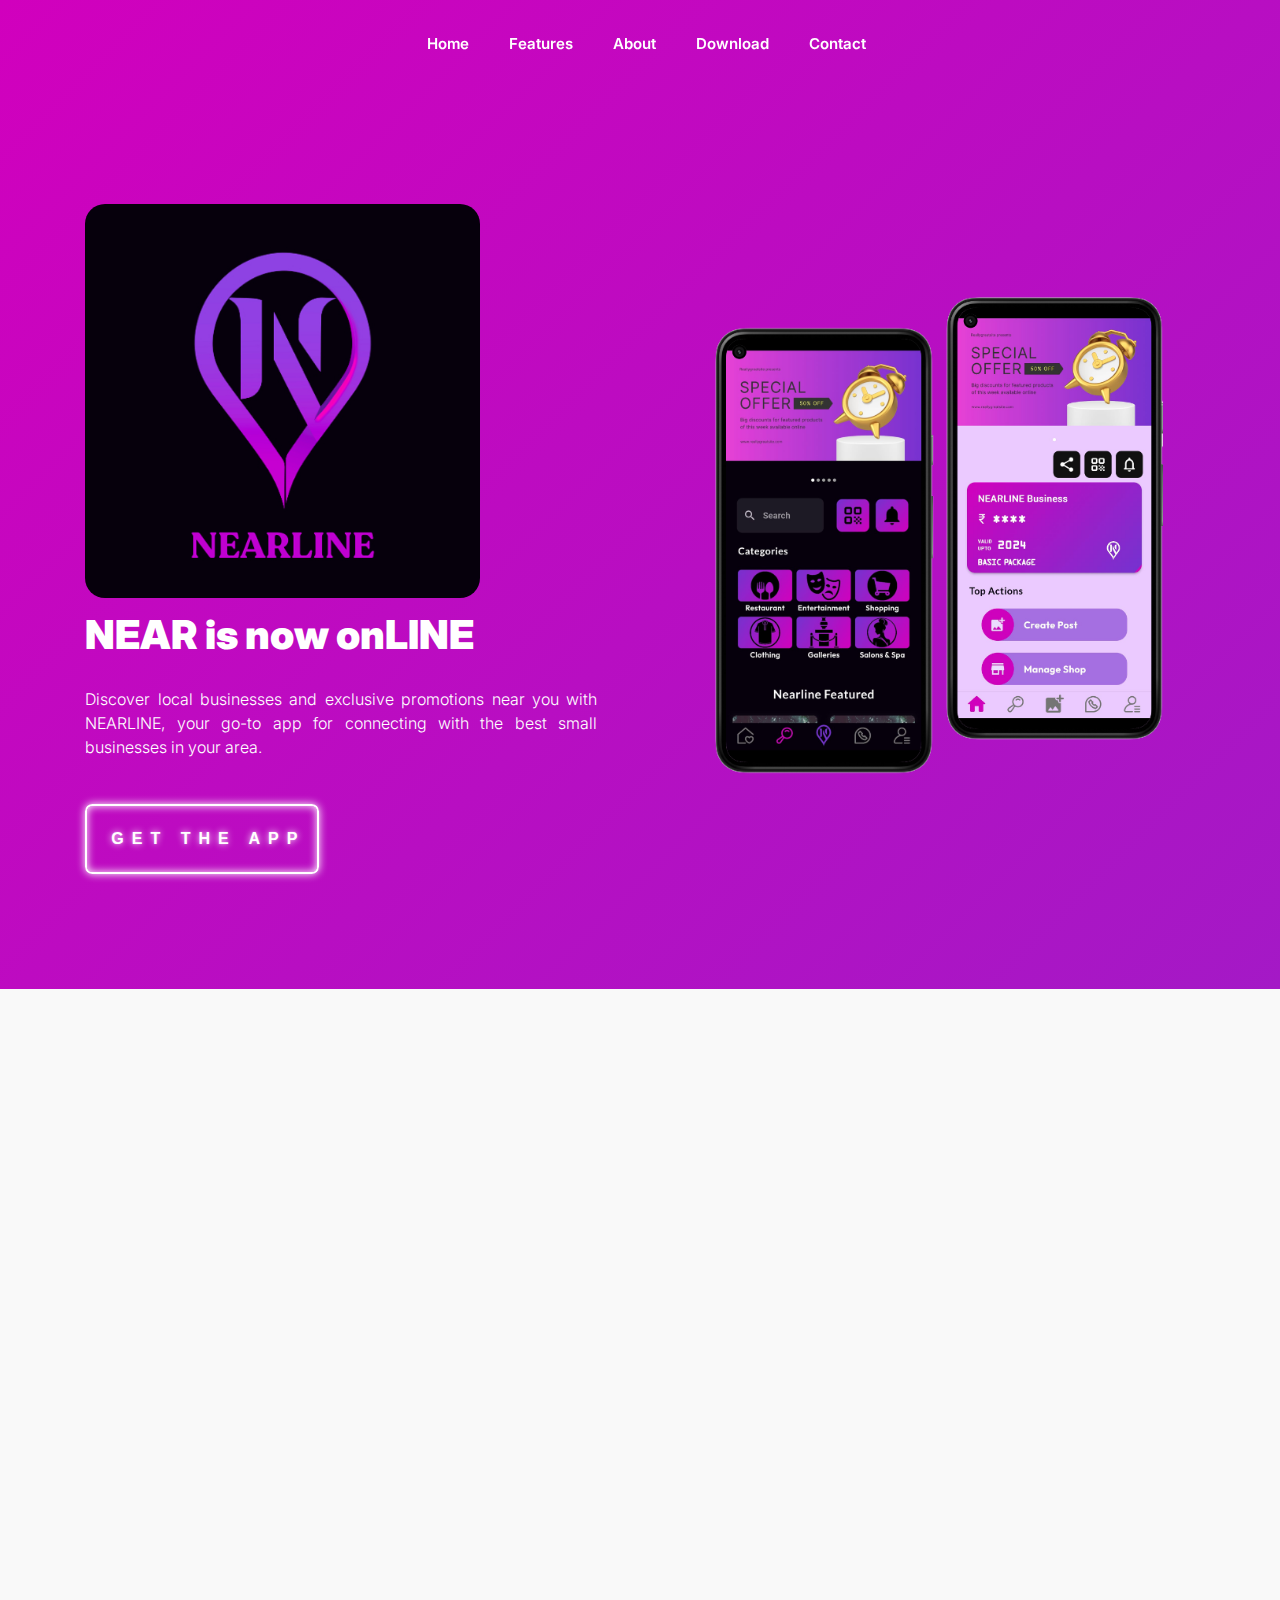
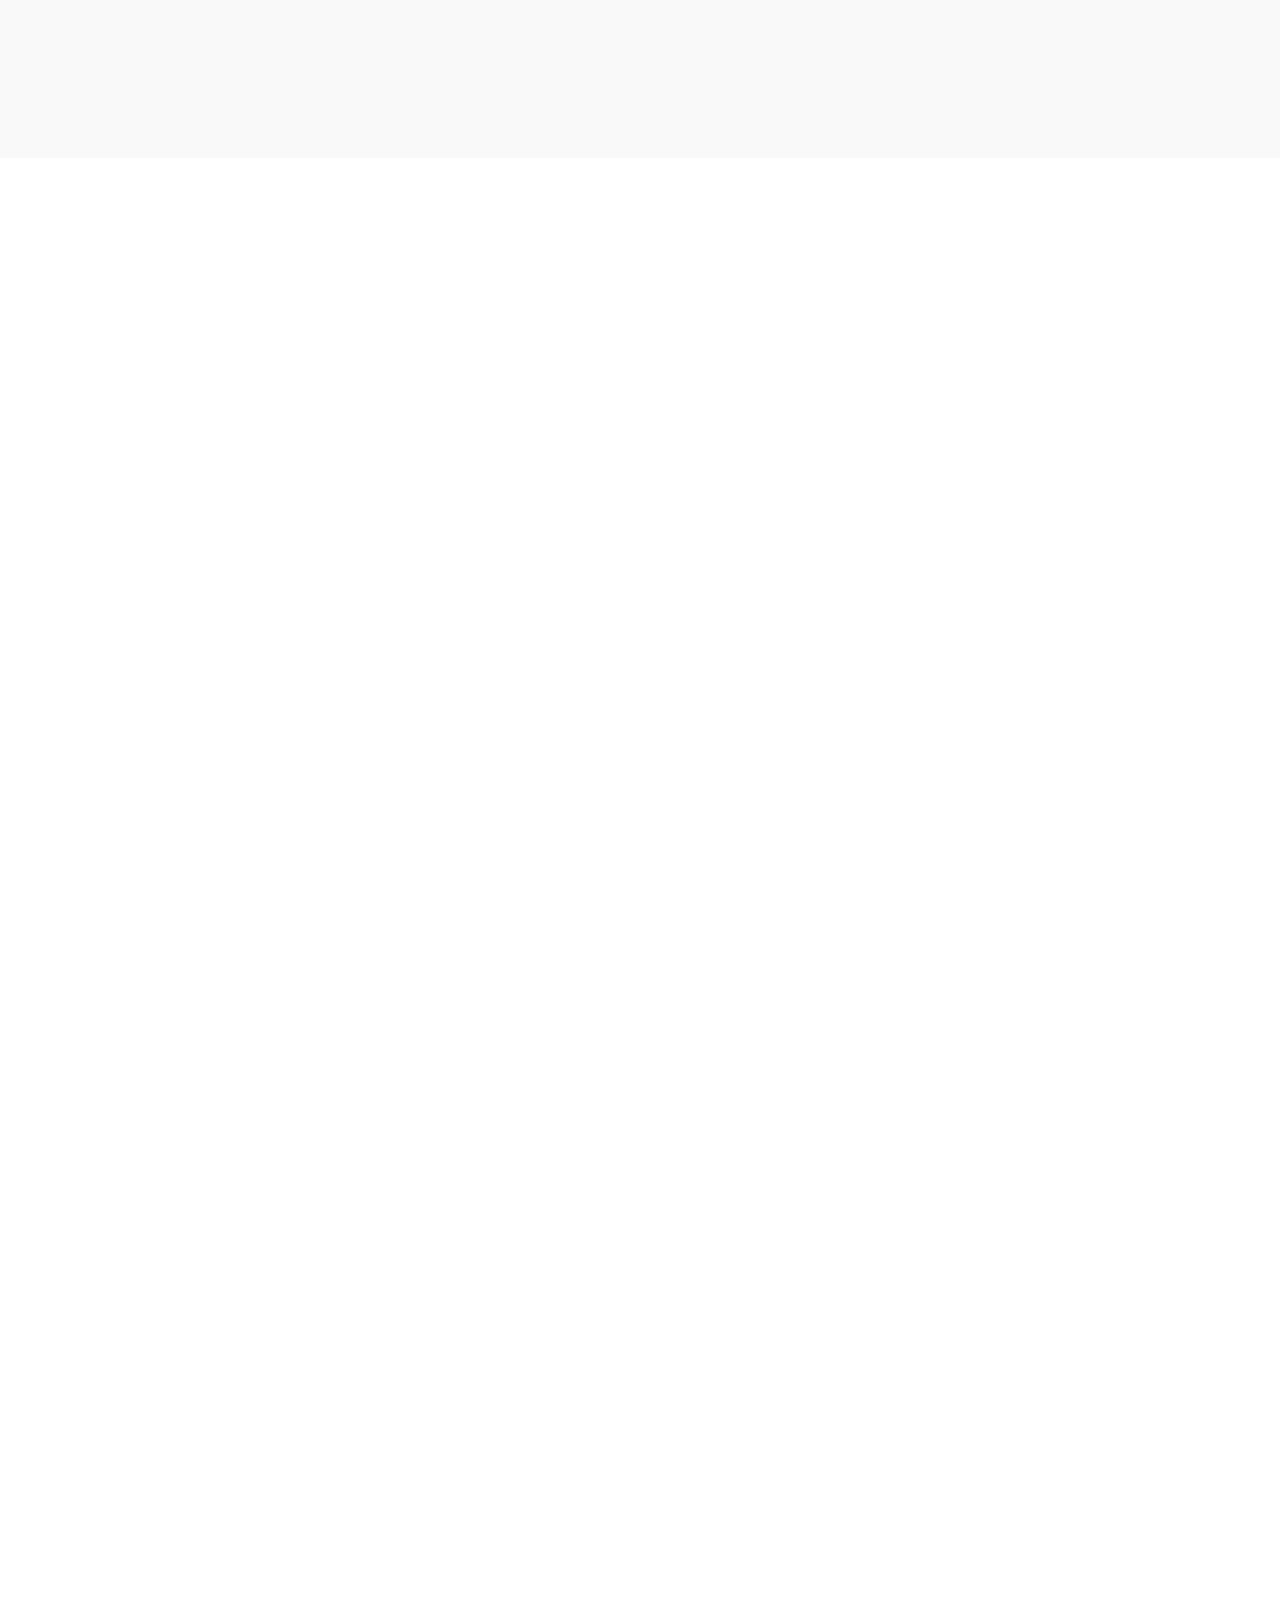
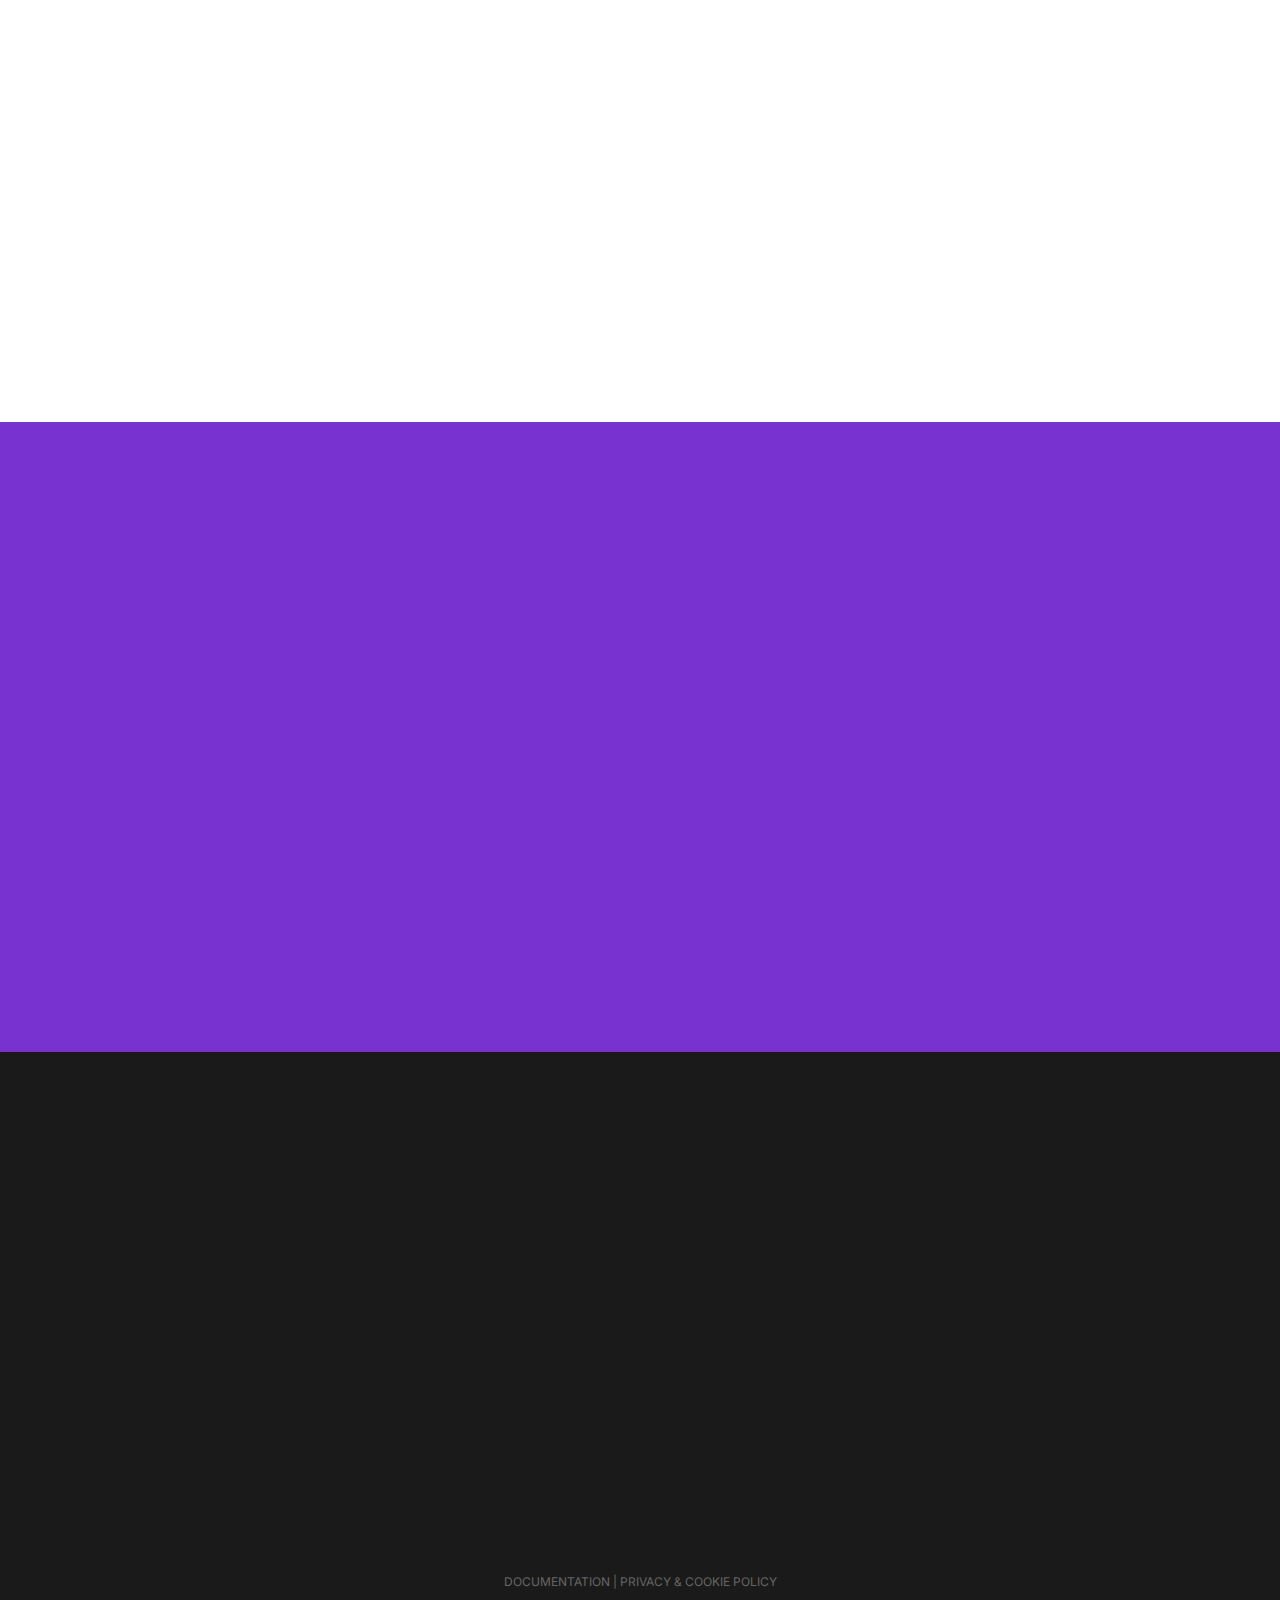
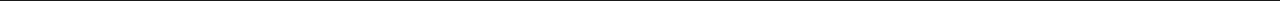
==== index.html @ 74719b77 "Links Updated" ====
<!DOCTYPE html>
<html lang="en">
<head>
    <meta charset="UTF-8">
    <meta name="viewport" content="width=device-width, initial-scale=1.0">
    <link rel="stylesheet" href="CSS/style.css">
    <link rel="stylesheet" href="CSS/animation.css">
    <link rel="stylesheet" href="CSS/mediaquery.css">
    <link rel="stylesheet" href="https://cdn.jsdelivr.net/npm/bootstrap-icons@1.11.3/font/bootstrap-icons.min.css">
    <link rel="stylesheet" href="https://cdnjs.cloudflare.com/ajax/libs/font-awesome/6.2.0/css/all.min.css">
    <link rel="stylesheet" href="https://cdn.jsdelivr.net/npm/swiper@8/swiper-bundle.min.css"/>
    <title>NEARLINE</title>
</head>
<body>

    <a href="#" class="go-top" id="go-top" aria-label="Go back to top"><i class="fa-solid fa-chevron-up"></i></a>

    <header class="sticky-navbar">
        <nav class="appear">
            <div class="nav-logo">
                <a href="#">
                    <img src="Assets/tt.png" alt="LOGO">
                </a>
            </div>
            
            <div class="nav-menu">
                <ul class="nav-list">
                    <li><a href="#" class="nav-items">Home</a></li>
                    <li><a href="#features-section" class="nav-items">Features</a></li>
                    <li><a href="#about-section" class="nav-items">About</a></li>
                    <li><a href="#download-section" class="nav-items">Download</a></li>
                    <li><a href="#footer-section" class="nav-items">Contact</a></li>
                </ul>
            </div>
            <div class="hamburger">
                <span class="bar"></span>
                <span class="bar"></span>
                <span class="bar"></span>
            </div>
            <div class="extra-column">Test Text</div> <!-- Rename the class if used later -->
        </nav>
    </header>
    <section class="landing-section" id="landing-section">
        <div class="left-column appear">
            <div class="landing-page-logo">
                <img src="Assets/mainlogo.jpg" alt="BRAND LOGO">
            </div>
            <div class="landing-section-text">
                <h2>NEAR is now onLINE</h2>
                <br>
                <p>
                    Discover local businesses and exclusive promotions near you with NEARLINE, your go-to app for connecting with the best small businesses in your area.
                </p>
                <br>
                <br>
                <div class="get-app">
                    <!-- <a class="get-app" href="#">GET THE APP</a> -->
                    <a href="#download-section"><button class="glowing-btn"><span class="glowing-txt">GET THE APP</span></button></a>
                </div>
            </div>
        </div>
        <div class="right-column appear">
            <div class="landing-section-img">
                <img src="Assets/phone.png" alt="PRODUCT IMAGE">
            </div>
        </div>
    </section>
    <section class="features-section" id="features-section">
        <div class="section-headers appear">
            <h1>Features</h1>
        </div>
        <div class="features-wrapper appear">
            <div class="left-column appear">
                <div class="feature">
                    <div class="icon"><i class="fa-solid fa-table-list"></i></div>
                    <h3>Various Categories</h3>
                    <p>Discover a wide range of categories to explore and find what you're looking for. Our platform offers a diverse selection of options.</p>
                </div>
                <div class="feature">
                    <div class="icon"><i class="fa-solid fa-pen-to-square"></i></div>
                    <h3>Convenient Setup</h3>
                    <p>Enjoy a convenient setup process that is user-friendly and hassle-free. Get started quickly and easily with our platform.</p>
                </div>
            </div>
            <div class="center-column appear appear">
                <img src="Assets/app-ss1.png" alt="Finvest app screenshot">
            </div>
            <div class="right-column appear">
                <div class="feature">
                    <div class="icon"><i class="fa-solid fa-mobile-screen"></i></div>
                    <h3>Interactive Page</h3>
                    <p>Experience an interactive page with intuitive gestures and seamless navigation. Interact with the content in a unique and engaging way.</p>
                </div>
                <div class="feature">
                    <div class="icon"><i class="fa-regular fa-face-smile"></i></div>
                    <h3>Easy-to-use Layout</h3>
                    <p>Experience a clean and intuitive layout that makes it easy to navigate and find what you need. Enjoy a seamless user experience.</p>
                </div>
            </div>
        </div>
    </section>
    <section class="about-section" id="about-section">
        <!-- <div class="section-headers">
            <h1>About</h1>
        </div> -->
        <div class="about-one appear">
            <div class="left-column">
                <h2>What is <span class="nearline">NEARLINE?</span></h2>
                <p>
                    <span class="nearline">NEARLINE</span> is a dynamic marketing-based company dedicated to propelling small businesses to the forefront of their industries. Through our innovative mobile application, we empower entrepreneurs to connect with their target audience like never before. By seamlessly blending promotional tools with robust customer engagement features, Nearline is revolutionizing the way small businesses thrive in today's competitive landscape.

                    At <span class="nearline">NEARLINE</span>, we understand the challenges that small businesses face in gaining visibility and building lasting relationships with their customers. That's why our platform offers a comprehensive suite of marketing solutions tailored to meet the unique needs of each business. From digital advertising campaigns to personalized promotions, we provide the tools necessary to attract and retain loyal clientele.
                    
                    But our commitment to small businesses doesn't stop there. With our integrated social page feature, businesses can interact directly with customers, fostering genuine connections and fostering a sense of community around their brand. Whether it's responding to inquiries, sharing updates, or showcasing new products, Nearline empowers businesses to cultivate meaningful relationships that drive growth and success.</p>
            </div>
            <div class="right-column">
                <div class="image-content">
                    <img src="Assets/app-ss1.png" alt="About Us Image">
                  </div>
            </div>
        </div>
        <div class="about-two appear">
            <div class="left-column">
                <img src="Assets/app-ss2.png" alt="Another About Us Image">
            </div>
            <div class="right-column">
                <div class="icon">
                    <i class="fa-solid fa-shop"></i>
                </div>
                <h2>Set up your Business seamlessly on <span class="nearline">NEARLINE</span> Business</h2>
                <p>Set up your business on <span class="nearline">NEARLINE</span> easily and quickly with just a few simple steps, and you'll be live in no time, ready to reach your customers!</p>
                <img src="Assets/app-ss2.png" alt="Another About Us Image">
            </div>
        </div>
    </section>
    <section class="download-section" id="download-section">
        <div class="section-headers appear">
            <h1>Install NEARLINE and get started</h1>
        </div>
        <div class="download-wrapper appear">
            <!-- Consumer Downloads -->
            <div class="left-column">
                <h2>FOR CONSUMERS</h2>
                <div class="download-btn">
                    <a href="https://play.google.com/store/apps/details?id=com.nearline.app" target="_blank" class="download-btn-android"><i class="fa-brands fa-google-play" id="playstore-icon"></i>Download for Android</a>
                    <a href="https://app.nearline.in/" target="_blank" class="download-btn-ios"><i class="fab fa-apple" id="apple-icon"></i>Web App for IOS</a>
                </div>
            </div>
            <div class="vertical-line"></div>
            <!-- Business App Downloads -->
            <div class="right-column">
                <h2>FOR BUSINESSES</h2>
                <div class="download-btn">
                    <a href="https://play.google.com/store/apps/details?id=com.nearline.business" target="_blank" class="download-btn-android"><i class="fa-brands fa-google-play" id="playstore-icon"></i>Download for Android</a>
                    <a href="https://flutter-nearline.web.app/" target="_blank" class="download-btn-ios"><i class="fab fa-apple" id="apple-icon"></i>Web App for IOS</a>
                </div>
            </div>
        </div>
    </section>
    
    <footer class="footer-section" id="footer-section">
        <div class="footer-content appear">
            <div class="footer-column-one">
                <img src="Assets/ttlogo.png" alt="Logo">
                <div class="contact-details">
                    <p><i class="bi-telephone"></i> : +91 9740034314</p>
                    <p><a href="mailto:contact@nearline.in" target="_blank"><i class="bi-envelope"></i> : contact@nearline.in</a></p>
                    <p><i class="bi-geo-alt"></i> : Bengaluru, Karnataka India</p>
                </div>
            </div>
            <div class="footer-column">
                <h3>SOCIAL</h3>
                <p>Follow us on Social Media</p>
                <br>
                <div class="social">
                    <div>
                        <a href="wip.html" target="_blank">
                            <span class="bi bi-facebook"></span> 
                            <div class="social-txt">
                                <h3>Facebook</h3>
                                <p>NEARLINE</p>
                            </div>
                        </a>  
                    </div> 
                    <div>
                        <a href="https://www.instagram.com/nearlineindia/" target="_blank">
                            <span class="bi bi-instagram"></span> 
                            <div class="social-txt">
                                <h3>Instagram</h3>
                                <p>NEARLINE</p>
                            </div>
                        </a>  
                    </div>
                    <div>
                        <a href="https://x.com/NearlineIndia" target="_blank">
                            <span class="bi bi-twitter-x"></span> 
                            <div class="social-txt">
                                <h3>Twitter</h3>
                                <p>NEARLINE</p>
                            </div>
                        </a>  
                    </div> 
                    <div>
                        <a href="https://www.linkedin.com/company/nearline-india/" target="_blank">
                            <span class="bi bi-linkedin"></span> 
                            <div class="social-txt">
                                <h3>LinkedIn</h3>
                                <p>NEARLINE</p>
                            </div>
                        </a>  
                    </div> 
                </div>
            </div>
            <div class="footer-column">
                <h3>PRODUCT</h3>
                <ul>
                    <li><a href="#download-section">NEARLINE Consumer</a></li>
                    <li><a href="#download-section">NEARLINE Business</a></li>               
                </ul>
            </div>
            <div class="footer-column">
                <h3>GENERAL</h3>
                <ul>
                    <li><a href="wip.html" target="_blank">Customers</a></li>
                    <li><a href="wip.html" target="_blank">Reviews</a></li>
                    <li><a href="#download-section">Where To Download</a></li>
                    <li><a href="#about-section">About</a></li>
                    <li><a href="wip.html" target="_blank">Careers</a></li>
                    <li><a href="#footer-section">Contact</a></li>
                </ul>
            </div>
        </div>
        <div class="bottom-bar">
            <a href="wip.html" target="_blank">DOCUMENTATION</a> | <a href="wip.html" target="_blank">PRIVACY & COOKIE POLICY</a>
        </div>
    </footer>
    <script src="app.js"></script>
</body>
</html>
---- CSS/style.css ----
@import url('https://fonts.googleapis.com/css2?family=Inter:wght@400;500;600;700;800&display=swap');
*{
    margin: 0;
    padding: 0;
    box-sizing: border-box;
    scroll-behavior: smooth;
    scroll-padding: var(--nav-height, 90px);
}

:root{
    --cta: #7732cf;
    --light-white: #f9f9f9;
    --white: #fff;
    --gray: #888;
    --light-gray: #eee;
    --dark-black: #252525;
    --light-black: #666;
    --footer-text: #D2D6DC;
    --glow-color: #fff;
}

p{
    text-align: justify;
}

body{
    scroll-padding: var(--nav-height, 90px);
    overflow: auto;
    margin: 0;
    padding: 0;
    width: 100%;
    height: 100vh;
    line-height: 1.5;
    font-size: 0.9375rem;
    font-family: 'Inter', sans-serif;
    background-color: var(--light-white);background: linear-gradient(-45deg, #7732cf, #d100bd, #7732cf, #d100bd);
    background-size: 600% 600%;
    animation: gradient 6s ease infinite;
}
/* ---------------- ScrollBar ---------------- */

::-webkit-scrollbar {
    width: 2px;
    height: 2px;
}

::-webkit-scrollbar-track {
    background: black; 
}
   
::-webkit-scrollbar-thumb {
    background: #7732cf; 
    border-radius: 10px;
}
  
::-webkit-scrollbar-thumb:hover {
    background: rgba(red, green, blue, 0); 
    border: 2px solid white;
    border-radius: 10px;
}

/* ---------------- ---------- ---------------- */

.nearline{
    font-weight: 700;
    background-image: var(--light-white);background: linear-gradient(-45deg, #7732cf, #d100bd, #7732cf, #d100bd);
    -webkit-background-clip: text;
    background-clip: text;
    -webkit-background-size: 600% 600%;
    background-size: 600% 600%;
    color: transparent;
    animation: nearline-txt 6s ease infinite;
}


/* ---------------- Go-To Top ---------------- */

.go-top{
    position: fixed;
    bottom: 45px;
    right: 45px;
    font-size: 18px;
    width: 45px;
    height: 45px;
    color: var(--white);
    background: var(--cta);
    text-decoration: none;
    display: none;
    justify-content: center;
    align-items: center;
    /* border: 1px solid var(--white); */
    box-shadow: 2px 2px 2px 0 rgba(0, 0, 0, 0.4);
    -webkit-border-radius: 0.3rem;
    -moz-border-radius: 0.3rem;
    -ms-border-radius: 0.3rem;
    -o-border-radius: 0.3rem;
    border-radius: 0.3rem;
    -webkit-transition: all 0.3s linear;
    -moz-transition: all 0.3s linear;
    -ms-transition: all 0.3s linear;
    -o-transition: all 0.3s linear;
    transition: all 0.3s linear;
    z-index: 100;
}
.go-top:hover{
    background: black;
    box-shadow: 0 3px 3px 0 rgba(0, 0, 0, 0.1);
    transition: all 300ms linear;
}

/* ---------------- Header ---------------- */

header{
    display: block;
    top: 0;
    left: 0;
    right: 0;
    width: 100%;
    z-index: 100;
    font-weight: 600;
    height: fit-content;
    align-items: center;
    justify-content: space-between;
    background-color: transparent;
    transition: all 700ms ease;
}


/* ---------------- Header On-Scroll Effect ---------------- */

.sticky-navbar{
    position: fixed; 
}

header.scrolling{
    padding: 0;
    font-weight: 600;
    height: fit-content;
    align-items: center;
    justify-content: center;
    background-color: var(--white);
    z-index: 100;
    /* background: rgba(255, 255, 255, 0.45); */
    box-shadow: 0 4px 30px rgba(0, 0, 0, 0.1);
    backdrop-filter: blur(13px);
    -webkit-backdrop-filter: blur(13px);
    transition: all 700ms ease;
}

header.scrolling .nav-logo img{
    transition: all 800ms ease;
    padding: 0.625rem;
    opacity: 100;
    margin: 0;
}

header.scrolling .nav-list li a{
    color: black;
    /* color: var(--cta); */
}

header.scrolling .nav-list li a:hover{
    color: var(--cta);
}

header.scrolling .nav-list a::after {
    position: absolute;
    content: '';
    bottom: 0;
    left: 0;
    opacity: 1;
    width: 100%;
    height: 0.1rem;
    background-color: var(--cta);
    transition: opacity 300ms, transform 300ms;
    transform-origin: center;
    transform: scale(0);
  }
  
header.scrolling li a:hover::after,
header.scrolling li a:focus::after{
    transform: scale(1);
}

/* ---------------- Navigation Menu ---------------- */

nav{
    /* display: grid; */ /* Use this to make navigation bar into a grid */
    /* grid-template-columns: 33.33% 33.33% 33.33%; */ 
    display: flex;
    flex-wrap: wrap;
    align-items: center;
    justify-content: space-between;
    margin: 0rem 2.5%;
    /* background-color: aliceblue; */
}

/* ---------------- ---------- ---------------- */

.nav-logo{
    /* grid-column: 1;  */ /* Navigation Logo Assigned to Column 1 of 3 */
    display: flex;
    margin: 0rem;
    padding: 0rem;
    width: fit-content;
    align-items: center;
    justify-content: center;
    /* background-color: cyan; */
    transition: all 700ms ease;
}

.nav-logo img{  /* Resize the Navigation Iaage Here */
    opacity: 0;
    width: 5rem;
    height: 5rem;
    margin: 0rem;
}

/* ---------------- ---------- ---------------- */

.nav-menu{
    /* grid-column: 2;  */ /* Navigation Menu Assigned to Column 2 of 3 */
    display: block;
    padding: 0.625rem;
    margin: 0rem;
    justify-content: center;
    transition: all 700ms ease;
    /* background-color: #7732cf; */
}

.nav-list{
    display: flex;
    list-style-type: none;
    justify-content: center;
    /* background-color: aquamarine; */
}

.nav-list li{
    padding: 1.25rem;
    margin: 0rem;
}

.nav-list a{
    text-decoration: none;
    color: var(--white);
    display: block;
    position: relative;
    padding: 0.2em 0;
    margin: 0rem;
}

/* ---------------- Hamburger ---------------- */

.hamburger {
    display: none;
}

.bar {
    display: block;
    width: 25px;
    height: 3px;
    margin: 5px auto;
    -webkit-transition: all 0.3s ease-in-out;
    transition: all 0.3s ease-in-out;
    background-color: var(--white);
}

/* ---------------- ---------- ---------------- */

.extra-column{
    /* grid-column: 3; */ /* Navigation Item Assigned to Column 3 of 3 */
    display: block;
    opacity: 0;
}

/* ---------------- Navigation Menu Effect ---------------- */

.nav-list a::after {
    position: absolute;
    content: '';
    bottom: 0;
    left: 0;
    opacity: 1;
    width: 100%;
    height: 0.1rem;
    background-color: var(--white);
    transition: opacity 300ms, transform 300ms;
    transform-origin: center;
    transform: scale(0);
}
  
.nav-list a:hover::after,
.nav-list a:focus::after{
    transform: scale(1);
}

/* ---------------- ---------- ---------------- */

section > .section-headers h1{
    font-size: 2.5rem;
    font-weight: 1000;
    padding: 3rem 0rem 1.5rem 0rem;
}

/* ---------------- Landing Section ---------------- */

.landing-section{
    margin-top: var(--nav-height, 90px);
    display: flex;
    height: 100vh;
    /* padding: 3.13rem; */
    align-items: center;
    justify-content: space-evenly;
    background-color: transparent;
}

/* ---------------- ---------- ---------------- */

.landing-section > .left-column{
    flex-wrap: wrap;
    display: flex;
    width: 40%;
    /* padding: 2rem; */
    align-items: center;
    height: fit-content;
    margin: 3.13rem 0rem;
}

.landing-section > .left-column img{
    width: 77%;
    height: auto;
    border-radius: 1.25rem;
}

.landing-section > .left-column h2{
    color: var(--white);
    font-size: 2.5rem;
    font-weight: 900;
}

.landing-section > .left-column p{
    color: var(--white);
    font-weight: 300;
    font-size: 1rem;
}

/* ---------------- ---------- ---------------- */

/* .landing-section > .landing-section-text {
    width: 100%;
    height: fit-content;
    color: var(--white);
}

.landing-section > .left-column a{
    border-radius: 0.625rem;
    justify-content: center;
    align-items: center;
    color: var(--cta);
    padding: 1.25rem;
    font-weight: 600;
    text-decoration: none;
    background-color: white;
}
.landing-section > .left-column a:hover{
    box-shadow: 0 4px 30px rgba(0, 0, 0, 0.5);
    background: rgba(255, 255, 255, 0.5);
    backdrop-filter: blur(10px);
    justify-content: center;
    align-items: center;
    border-radius: 0.625rem;
    padding: 1.25rem;
    font-weight: 600;
    color: var(--cta);
} */

/* ---------------- ---------- ---------------- */

.get-app{
    white-space: nowrap;
}

.glowing-btn {
    position: relative;
    color: var(--glow-color);
    cursor: pointer;
    padding: 0.35em 1em;
    border: 0.15em solid var(--glow-color);
    border-radius: 0.45em;
    background: none;
    perspective: 2em;
    font-family: "Raleway", sans-serif;
    font-size: 1rem;
    font-weight: 700;
    padding: 1.5rem;
    letter-spacing: 0.5em;
    
  
    -webkit-box-shadow: inset 0px 0px 0.5em 0px var(--glow-color),
      0px 0px 0.5em 0px var(--glow-color);
    -moz-box-shadow: inset 0px 0px 0.5em 0px var(--glow-color),
      0px 0px 0.5em 0px var(--glow-color);
    box-shadow: inset 0px 0px 0.5em 0px var(--glow-color),
      0px 0px 0.5em 0px var(--glow-color);
    animation: border-flicker 2s linear infinite;
  }
  
  .glowing-txt {
    float: left;
    margin-right: -0.8em;
    -webkit-text-shadow: 0 0 0.125em hsl(0 0% 100% / 0.3),
      0 0 0.45em var(--glow-color);
    -moz-text-shadow: 0 0 0.125em hsl(0 0% 100% / 0.3),
      0 0 0.45em var(--glow-color);
    text-shadow: 0 0 0.125em hsl(0 0% 100% / 0.3), 0 0 0.45em var(--glow-color);
    animation: text-flicker 3s linear infinite;
  }
  
.glowing-btn::after {
    content: "";
    position: absolute;
    top: 0;
    left: 0;
    right: 0;
    bottom: 0;
    opacity: 0;
    z-index: -1;
    background-color: var(--glow-color);
    box-shadow: 0 0 2em 0.2em var(--glow-color);
    transition: opacity 100ms linear;
}
  
.glowing-btn:hover {
    color: rgba(0, 0, 0, 0.8);
    text-shadow: none;
    animation: none;
}
  
.glowing-btn:hover .glowing-txt {
    animation: none;
}
  

  
.glowing-btn:hover:before {
    filter: blur(1.5em);
    opacity: 1;
}
  
.glowing-btn:hover:after {
    opacity: 1;
}
  
/* ---------------- ---------- ---------------- */

.landing-section > .right-column{
    overflow-x: hidden;
    display: flex;
    width: 40%;
    padding: 2rem;
    height: fit-content;
    align-items: center;
    margin: 1.25rem 0rem;
    justify-content: center;
    /* background-color: var(--light-white); */
}

.landing-section > .right-column img{
    width: 100%;
    height: auto;
}

/* ---------------- Features Section ---------------- */

.features-section{
    background-color: var(--light-white);
    height: fit-content;
    width: 100%;
    display: block;
    text-align: center  ;
    align-items: center;
    justify-content: center;
    padding:  0rem 6% 0rem 6%;
}

/* ---------------- ---------- ---------------- */

.features-wrapper{
    display: flex;
    /* padding-top: 2rem; */
    justify-content: space-between;
    align-items: center;
}

.features-wrapper > .left-column,
.features-wrapper > .central-column,
.features-wrapper > .right-column{
    display: block;
    width: 30%;
    /* background-color: var(--light-gray); */
}

/* ---------------- ---------- ---------------- */

.feature {
    background-color: var(--white);
    border: 1px solid var(--light-gray);
    padding: 1.5rem;
    border-radius: 10px;
    text-align: left;
    margin-bottom: 1rem;
    transition: all 500ms ease;
}

.feature:nth-child(2){
    margin-top: 2rem;
  }

.feature:hover{
      box-shadow: 0 5px 10px rgba(0, 0, 0, 0.1);
}
  
.feature h3 {
      font-size: 1.2rem;
      margin-bottom: 0.5rem;    
}
  
.feature p {
      font-size: 0.9rem;
      color: #666;
}
  
/* ---------------- ---------- ---------------- */

.center-column img {
      max-width: 100%;
      height: auto;
      padding: 2rem;
      border-radius: 10px;
}

/* ---------------- ---------- ---------------- */

.icon{
    margin-bottom: 1rem;
    font-size: 1.5rem;
    height: 3.75rem;
    width: 3.75rem;
    display: flex;
    color: var(--white);
    align-items: center;
    border-radius: 0.4rem;
    justify-content: center;
    /* background-color: var(--cta); */
    background-image: var(--light-white);background: linear-gradient(-45deg, #7732cf, #d100bd, #7732cf, #d100bd);
    -webkit-background-size: 600% 600%;
    background-size: 600% 600%;
    color: white;
    animation: nearline-txt 6s ease infinite;
}

/* ---------------- About Section ---------------- */

.about-section{
    width: 100%;
    height: fit-content;
    padding: 2rem;
    /* overflow-y: scroll; */
    scroll-snap-type: y mandatory;
    background-color: var(--white);
}
  
.about-one{
    height: 100vh;
    padding: 3rem;
    display: flex;
    align-items: center;
}
  
.about-one > .left-column {
    padding: 2rem;
    width: 50%;
}

.about-one > .left-column h2 {
    font-size: 2.5em;
    margin-bottom: 20px;
}
  
.about-one > .left-column p {
    font-size: 1.1em;
    line-height: 1.6;
}
 
.about-one > .right-column {
    padding: 2rem;
    width: 50%;
}

.about-one > .right-column img {
    width: 100%;
    height: auto;
    padding: 5rem;
    border-radius: 8px;
}

/* ---------------- ---------- ---------------- */

.about-two{
    height: 100vh;
    padding: 3rem;
    display: flex;
    align-items: center;
    justify-content: left;
}
.about-two > .left-column {
    padding: 2rem;
    width: 50%;
}

.about-two > .left-column img {
    width: 90%;
    height: auto;
    padding: 5rem;
    border-radius: 8px;
}

.about-two > .right-column {
    padding: 2rem;
    width: 50%;
}

.about-two > .right-column h2 {
    font-size: 2.5em;
    margin-bottom: 20px;
}
  
.about-two > .right-column p {
    font-size: 1.1em;
    line-height: 1.6;
}

.about-two > .right-column img {
    display: none;
}
  
/* ---------------- Download Section ---------------- */

.download-section {
    display: block;
    text-align: center;
    width: 100%;
    height: 70vh;
    background-color: var(--cta);
    /* background-color: transparent; */
}

.line{
    color: transparent;
    -webkit-text-stroke: 1px var(--white);
}

/* ---------------- ---------- ---------------- */

.download-section h1 {
    color: var(--white);
}

.download-section h2 {
    font-size: 1.5rem;
    color: var(--white);
    margin-bottom: 2rem;
}

/* ---------------- ---------- ---------------- */

.download-wrapper {
    display: flex;
    margin: 2rem;
    padding: 2rem;
    justify-content: space-evenly;
}

/* ---------------- ---------- ---------------- */
    
.download-wrapper > .left-column,
.download-wrapper > .right-column {
    display: flex;
    align-items: center;
    flex-direction: column;
}

/* ---------------- ---------- ---------------- */

.vertical-line{
    border-left: 1px solid var(--white);
    height: 40vh;
}

/* ---------------- ---------- ---------------- */

.download-btn{
    text-align: left;
    white-space: nowrap;
    width: 350px;
    /* padding: 3rem; */
    display: block;
    flex-wrap: wrap;
    align-items: center;
    justify-content: center;
    /* background-color: black; */
}

/* ---------------- ---------- ---------------- */

.left-column > .download-btn a{
    text-decoration: none;
    color: var(--cta);
    font-size: 1.25rem;
    font-weight: 600;
    display: block; 
    margin: 2rem 0rem;
    padding: 1.5rem 3rem;
    border-radius: 0.625rem;
    background-color: var(--white);
    border: 1px solid var(--white);
    transition: all 300ms ease;
}

.right-column > .download-btn a{
    text-decoration: none;
    color: var(--white);
    font-size: 1.25rem;
    font-weight: 600;
    display: block; 
    margin: 2rem 0rem;
    padding: 1.5rem 3rem;
    border-radius: 0.625rem;
    background-color: transparent;
    border: 1px solid var(--white);
    transition: all 300ms ease;
}

.download-btn a:hover{
    text-decoration: none;
    color: var(--white);
    border: 1px solid var(--dark-black);
    background-color: var(--dark-black);
  }

/* ---------------- ---------- ---------------- */

#playstore-icon{
    font-size: 1.3rem;
    margin: 0rem 1rem;
}

#apple-icon{
    font-size: 1.8rem;
    margin: 0rem 1rem;
}

/* ---------------- Contact Section ---------------- */


.footer-section{
    color: var(--white);
    display: block;
    width: 100%;
    height: fit-content;
    padding: 5rem 0rem 0rem 0rem;
    background-color: #1a1a1a;
}

.footer-content {
    display: flex;
    padding: 20px 40px 40px 40px;
    justify-content: space-between;
}

/* ---------------- ---------- ---------------- */

.footer-column-one{
    /* border-right: 1px solid #2e2e2e; */
    width: 20%;
    display: block;
    text-align: center;
    align-items: center;
    justify-content: center;
}

.footer-column-one img{
    width: 12rem;
    height: auto;
    padding: 2rem 2rem 0rem 2rem;
    padding-top: 0;
    border-radius: 8px;
}

.footer-column-one a{
    text-decoration: none;
    color: var(--white);
}

.footer-column-one a:hover{
    text-decoration: none;
    color: var(--cta);
}

.footer-column-one p{
    text-align: center;
}

/* ---------------- ---------- ---------------- */

.contact-details{
    display: block;
    align-items: center;
    padding: 2rem;
    text-align: center;
    justify-content: center;
}

/* ---------------- ---------- ---------------- */

.footer-column {
  margin-left: 5rem;
  width: 20%;
  /* background-color: #1a1a1a; */
}

.footer-column p{
    font-size: 1.2rem;
    font-weight: 10;
}

.footer-column h3 {
    border-bottom: 1px solid #2e2e2e;
    padding-bottom: 0.5rem;
    font-size: 18px;
    margin-bottom: 20px;
}

.footer-column ul {
    padding: 0;
    list-style-type: none;
}

.footer-column ul li {
    margin-bottom: 10px;
}

.footer-column ul li a {
    color: var(--white);
    font-size: 14px;
    text-decoration: none;
}

.footer-column ul li a:hover {
    color: var(--cta);
} 

/* ---------------- ---------- ---------------- */

.social{
    display: grid;
    grid-template-columns: 50% 50%;
}

.social a{
    display: flex;
    text-align: center;
    text-decoration: none;
    width: 90%;
    padding: 0rem 1rem 0rem 0rem;
    color: var(--white);
    /* background-color: aliceblue; */
}   

.social div:nth-child(3),
.social div:nth-child(4){
    margin-top: 1rem;
}

.social a:hover{
    text-decoration: none;
    color: var(--cta);
}   

.bi{
    display: block;
    /* margin: 1rem; */
    font-size: 2.5rem;
}

.social-txt{
    margin: 1.25rem 0rem 0rem 1rem;
    position: relative;
    align-items: center;
    font-size: 1rem;
    line-height: 1px;
}

.social-txt h3{
    text-decoration: none;
    line-height: 0;
    /* font-size: 0.8rem; */
}

.social-txt p{
    line-height: 0;
    font-size: 0.8rem;
}

/* ---------------- ---------- ---------------- */

.bottom-bar {
    text-align: center;
    color: #666666;
    padding: 10px;
    font-size: 12px;
    background-color: #1a1a1a;
}

.bottom-bar a {
    color: #666666;
    text-decoration: none;
}

.bottom-bar a:hover {
    color: var(--cta);
}

/* ---------------- ---------- ---------------- */
---- CSS/animation.css ----
/* ---------------- Body Background ---------------- */

@keyframes gradient {
    0% {
        background-position: 0% 50%;
    }
    50% {
        background-position: 100% 50%;
    }
    100% {
        background-position: 0% 50%;
    }
}

/* ---------------- ---------- ---------------- */

@keyframes nearline-txt {
  0% {
      background-position: 0% 50%;
  }
  50% {
      background-position: 100% 50%;
  }
  100% {
      background-position: 0% 50%;
  }
}

/* ---------------- Section Fade-In ---------------- */

.appear {
  -webkit-transition: all 0.8s;
  -moz-transition: all 0.8s;
  -o-transition: all 0.8s;
  -ms-transition: all 0.8s;
  animation: all 0.8s;
  transition: all 0.8s;
  opacity: 0;
  -webkit-transform: translateY(20px);
          transform: translateY(20px);
}

.appear.inview2 {
  opacity: 1;
  -webkit-transform: none;
          transform: none;
}

.appear.inview2:nth-child(1) {
  -webkit-transition-delay: 0.1s;
          transition-delay: 0.1s;
}

.appear.inview2:nth-child(2) {
  -webkit-transition-delay: 0.2s;
          transition-delay: 0.2s;
}

.appear.inview2:nth-child(3) {
  -webkit-transition-delay: 0.3s;
          transition-delay: 0.3s;
}

.appear.inview2:nth-child(4) {
  -webkit-transition-delay: 0.4s;
          transition-delay: 0.4s;
}

.appear.inview2:nth-child(5) {
  -webkit-transition-delay: 0.5s;
          transition-delay: 0.5s;
}

/* ---------------- Glowing Button ---------------- */

@keyframes text-flicker {
    0% {
      opacity: 0.5;
    }
  
    2% {
      opacity: 1;
    }
  
    8% {
      opacity: 0.5;
    }
  
    9% {
      opacity: 1;
    }
  
    12% {
      opacity: 0.5;
    }
    20% {
      opacity: 1;
    }
    25% {
      opacity: 0.6;
    }
    30% {
      opacity: 1;
    }
  
    70% {
      opacity: 0.7;
    }
    72% {
      opacity: 0.2;
    }
  
    77% {
      opacity: 0.9;
    }
    100% {
      opacity: 0.9;
    }
}
  
@keyframes border-flicker {
    0% {
      opacity: 0.1;
    }
    2% {
      opacity: 1;
    }
    4% {
      opacity: 0.1;
    }
  
    8% {
      opacity: 1;
    }
    70% {
      opacity: 0.7;
    }
    100% {
      opacity: 1;
    }
  }
---- CSS/mediaquery.css ----
@import url('https://fonts.googleapis.com/css2?family=Inter:wght@400;500;600;700;800&display=swap');
*{
    box-sizing: border-box;
}

:root{
    --cta: #7732cf;
    --light-white: #f9f9f9;
    --white: #fff;
    --gray: #888;
    --light-gray: #eee;
    --dark-black: #252525;
    --light-black: #666;
    --footer-text: #D2D6DC;
    --glow-color: #fff;
}

body{
    max-width: 100%;
    overflow-x: hidden;
    position: relative;
    position: relative;
    scroll-behavior: smooth;
    scroll-padding: 90px;
}

/* ---------------- For Max-Width:768px ---------------- */

@media (min-width: 320px) and (max-width: 768px){

    ::-webkit-scrollbar {
        display: none;
    }

    .go-top{
        bottom: 1.6rem;
        right: 1.6rem;
    }

/* ---------------- Header ---------------- */

    header{
       height: fit-content;
    }

/* ---------------- Navigation Bar ---------------- */

    nav{
        justify-content: space-between;
        display: block;
    }
    
/* ---------------- Hamburger Menu ---------------- */

    .hamburger{
        top: 1rem;
        right: 1rem;
        position: fixed;
        display: block;
        margin: 1rem;
    }

    .hamburger.active .bar:nth-child(2) {
        opacity: 0;
    }

    .hamburger.active .bar:nth-child(1) {
        transform: translateY(8px) rotate(45deg);
    }

    .hamburger.active .bar:nth-child(3) {
        transform: translateY(-8px) rotate(-45deg);
    }

/* ---------------- Navigation Items ---------------- */

    .nav-menu{
        background: rgba(51, 51, 51, 0.75);
        border-radius: 2rem;
        backdrop-filter: blur(30px);
        text-align: center;
        display: none;
        opacity: 0;
        transition: all 300ms ease;
    }

    .nav-menu.active{
        display: block;
        opacity: 1;
    }

    header.scrolling .bar{
        background-color: var(--dark-black);
    }
    header.scrolling .nav-menu  {
        background-color: transparent;
        color: black;
    }
/* ---------------- ---------- ---------------- */

    .nav-list{
        display: block;
    }

/* ---------------- ---------- ---------------- */

    .extra-column{
        display: none;
    }

/* ---------------- Landing Section ---------------- */

    .landing-section{
        margin-top: 10rem;
        display: block;
        width: 100%;
        height: fit-content ;
    }

/* ---------------- ---------- ---------------- */

    .landing-section > .left-column{
        text-align: center;
        align-items: center;
        justify-content: center;
        width: 100%;
        height: fit-content;
        padding: 0 20px;
    }

    .landing-section > .left-column p{
        padding: 0 1rem;
    }

/* ---------------- ---------- ---------------- */

    .landing-section > .right-column{
        text-align: center;
        align-items: center;
        justify-content: center;
        width: 100%;
        height: fit-content;
    }

    .landing-section > .right-column img{
        width: 100%;
        height: auto;
        border-radius: 1.25rem;
    }

/* ---------------- Features Section ---------------- */

    .features-section{
        display: block;
        width: 100%;
        height: fit-content;
    }

    .features-wrapper{
        display: block;
        overflow: hidden;
    }

/* ---------------- ---------- ---------------- */

    .features-wrapper > .left-column{
        width: 100%;
        display: block;
    }

/* ---------------- ---------- ---------------- */

    .features-wrapper > .right-column{
        width: 100%;
        display: block;
    }

/* ---------------- About Section ---------------- */

    .about-section{
        overflow: hidden;
        display: block;
        padding: 0;
        margin: 0;
        width: 100%;
        height: fit-content;
    }

/* ---------------- ---------- ---------------- */

    .about-section > .about-one,
    .about-section > .about-two{
        display: block;
        width: 100%;
        height: fit-content;
        margin: 0;
        padding: 0rem 0rem 1rem 0rem;
    }

/* ---------------- ---------- ---------------- */

    .about-one > .left-column{
        display: block;
        width: 100%;
        height: fit-content;
    }

    .about-one > .right-column{
        padding: 0rem 2rem;
        width: 100%;
        display: block;
    }

    .about-one > .right-column img{
        display: block;
        width: 100%;
        padding: 2rem;
    }

/* ---------------- ---------- ---------------- */

    .about-two > .left-column{
        display: none;
    }

    .about-two > .right-column{
        width: 100%;
        padding: 0rem 2rem;
        display: block;
    }

    .about-two > .right-column img{
        display: block;
        width: 100%;
        padding: 2rem;
    }

/* ---------------- Download Section ---------------- */

    .download-section{
        display: block;
        width: 100%;
        height: fit-content;
        padding: 0;
        margin: 0;
    }

    .download-wrapper{
        overflow: hidden;
        display: block;
        width: 100%;
        height: fit-content;
        padding: 2rem;
        margin: 0;
    }

/* ---------------- ---------- ---------------- */

    .download-wrapper > .left-column,
    .download-wrapper > .right-column{
        display: flex;
        width: 100%;
        padding: 0;
        margin: 0;
    }

    .download-wrapper > .left-column h2,
    .download-wrapper > .right-column h2{
        text-align: center;
        justify-content: center;
        font-size: 1.5rem;
        padding: 0;
        margin: 0;
    }

/* ---------------- ---------- ---------------- */

    .vertical-line{
        height: fit-content;
        margin-bottom: 2rem;
        width: 100%;
        border-left: 0px;
        border-bottom: 1px solid var(--white);
    }

/* ---------------- ---------- ---------------- */

    .download-btn{
        margin: 0;
        padding: 0;
        width: fit-content;
        height: min-content;
    }

    .download-btn button{
        width: 100%;
        height: fit-content;
    }

    #playstore-icon{
        font-size: 1.3rem;
        margin: 0rem 1rem;
    }
    
    #apple-icon{
        font-size: 1.8rem;
        margin: 0rem 1rem;
    }
    
/* ---------------- Footer Section ---------------- */

    .footer-section{
        height: fit-content;
        width: 100%;
        padding: 0;
        margin: 0;
    }

    .footer-content{
        display: block;
    }

    .footer-column-one{
        border-right: 0px;
        display: block;
        width: 100%;
        padding: 0;
        margin: 0rem 0rem 2rem 0rem;
        /* border-bottom: 1px solid #2e2e2e; */
    }

    .footer-column{
        display: block;
        width: 100%;
        padding: 0;
        margin: 0rem 0rem 2rem 0rem;
    }
}

/* ---------------- For Width:1024px ---------------- */

@media (min-width: 769px) and (max-width: 1024px){

    ::-webkit-scrollbar {
        display: none;
    }

/* ---------------- Header ---------------- */

    header{
       height: fit-content;
    }

/* ---------------- Navigation Bar ---------------- */

    nav{
        justify-content: space-between;
        display: block;
    }
    
/* ---------------- Navigation Items ---------------- */

    .nav-menu{
        background: rgba(51, 51, 51, 0.75);
        border-radius: 2rem;
        backdrop-filter: blur(30px);
        text-align: center;
        display: none;
        opacity: 0;
        transition: all 300ms ease;
    }

    .nav-menu.active{
        display: block;
        opacity: 1;
    }

    header.scrolling .bar{
        background-color: var(--dark-black);
    }
    header.scrolling .nav-menu  {
        background-color: transparent;
        color: black;
    }
/* ---------------- ---------- ---------------- */

    .nav-list{
        display: block;
    }

/* ---------------- Hamburger Menu ---------------- */

    .hamburger{
        top: 1rem;
        right: 1rem;
        position: fixed;
        display: block;
        margin: 1rem;
    }

    .hamburger.active .bar:nth-child(2) {
        opacity: 0;
    }

    .hamburger.active .bar:nth-child(1) {
        transform: translateY(8px) rotate(45deg);
    }

    .hamburger.active .bar:nth-child(3) {
        transform: translateY(-8px) rotate(-45deg);
    }

/* ---------------- ---------- ---------------- */

    .extra-column{
        display: none;
    }

/* ---------------- Landing Section ---------------- */

    .landing-section{
        margin-top: 10rem;
        display: block;
        width: 100%;
        height: fit-content ;
    }

/* ---------------- ---------- ---------------- */

    .landing-section > .left-column{
        text-align: center;
        align-items: center;
        justify-content: center;
        width: 100%;
        height: fit-content;
        padding: 0 20px;
    }

    .landing-section > .left-column p{
        padding: 0 1rem;
    }

/* ---------------- ---------- ---------------- */

    .landing-section > .right-column{
        text-align: center;
        align-items: center;
        justify-content: center;
        width: 100%;
        height: fit-content;
        /* padding: 0 20px; */
    }

    .landing-section > .right-column img{
        width: 100%;
        height: auto;
        border-radius: 1.25rem;
    }

/* ---------------- Features Section ---------------- */

    .features-section{
        display: block;
        width: 100%;
        height: fit-content;
    }

    .features-wrapper{
        display: block;
        overflow: hidden;
    }


/* ---------------- ---------- ---------------- */

    .features-wrapper > .left-column{
        width: 100%;
        display: block;
    }

/* ---------------- ---------- ---------------- */

    .features-wrapper > .right-column{
        width: 100%;
        display: block;
    }

/* ---------------- About Section ---------------- */

    .about-section{
        overflow: hidden;
        display: block;
        padding: 0;
        margin: 0;
        width: 100%;
        height: fit-content;
    }

/* ---------------- ---------- ---------------- */

    .about-section > .about-one,
    .about-section > .about-two{
        display: block;
        width: 100%;
        height: fit-content;
        margin: 0;
        padding: 0rem 0rem 1rem 0rem;
    }

/* ---------------- ---------- ---------------- */

    .about-one > .left-column{
        display: block;
        width: 100%;
        height: fit-content;
    }

    .about-one > .right-column{
        padding: 0rem 2rem;
        width: 100%;
        display: block;
    }

    .about-one > .right-column img{
        display: block;
        width: 100%;
        padding: 5rem;
    }

/* ---------------- ---------- ---------------- */

    .about-two > .left-column{
        display: none;
    }

    .about-two > .right-column{
        width: 100%;
        padding: 0rem 2rem;
        display: block;
    }

    .about-two > .right-column img{
        display: block;
        width: 100%;
        padding: 8rem;
    }

/* ---------------- Download Section ---------------- */

    .download-section{
        display: block;
        width: 100%;
        height: fit-content;
        padding: 0;
        margin: 0;
    }

    .download-wrapper{
        overflow: hidden;
        display: flex;
        width: 100%;
        height: fit-content;
        padding: 2rem;
        margin: 0;
    }

/* ---------------- ---------- ---------------- */

    .download-wrapper > .left-column,
    .download-wrapper > .right-column{
        display: flex;
        width: 100%;
        padding: 0;
        margin: 0;
    }

    .download-wrapper > .left-column h2,
    .download-wrapper > .right-column h2{
        text-align: center;
        justify-content: center;
        font-size: 1.5rem;
        padding: 0;
        margin: 0;
    }

/* ---------------- ---------- ---------------- */

    .vertical-line{
        height: 25vh;
        width: fit-content;
        border-left: 1px solid var(--white);
    }

/* ---------------- ---------- ---------------- */

    .download-btn{
        margin: 0;
        padding: 0;
        width: fit-content;
        height: min-content;
    }

    .download-btn button{
        width: 100%;
        height: fit-content;
    }

    #playstore-icon{
        font-size: 1.3rem;
        margin: 0rem 1rem;
    }
    
    #apple-icon{
        font-size: 1.8rem;
        margin: 0rem 1rem;
    }
    
/* ---------------- Footer Section ---------------- */

    .footer-section{
        height: fit-content;
        width: 100%;
        padding: 0;
        margin: 0;
    }

    .footer-content{
        display: block;
    }

    .footer-column-one{
        border-right: 0px;
        display: block;
        width: 100%;
        padding: 0;
        margin: 0rem 0rem 2rem 0rem;
        /* border-bottom: 1px solid #2e2e2e; */
    }

    .footer-column{
        display: block;
        width: 100%;
        padding: 0;
        margin: 0rem 0rem 2rem 0rem;
    }
}

/* ---------------- ---------- ---------------- */
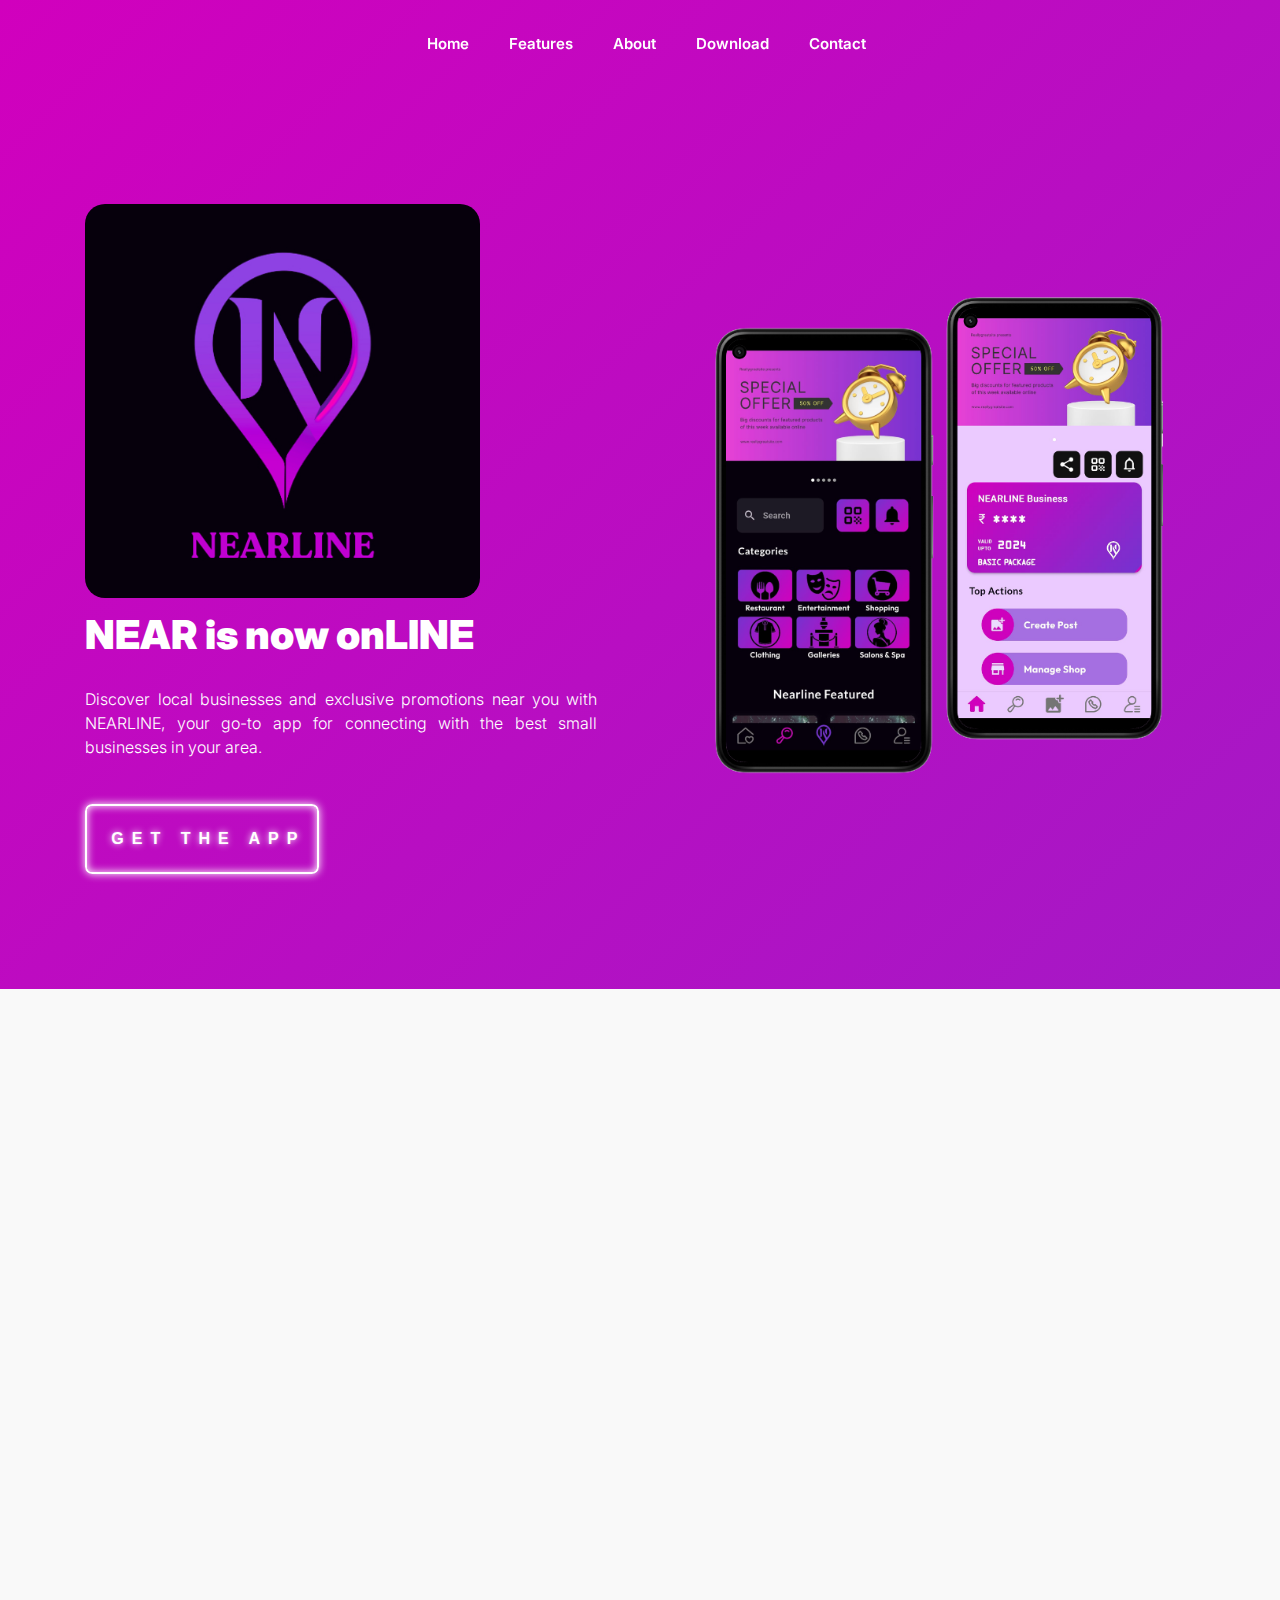
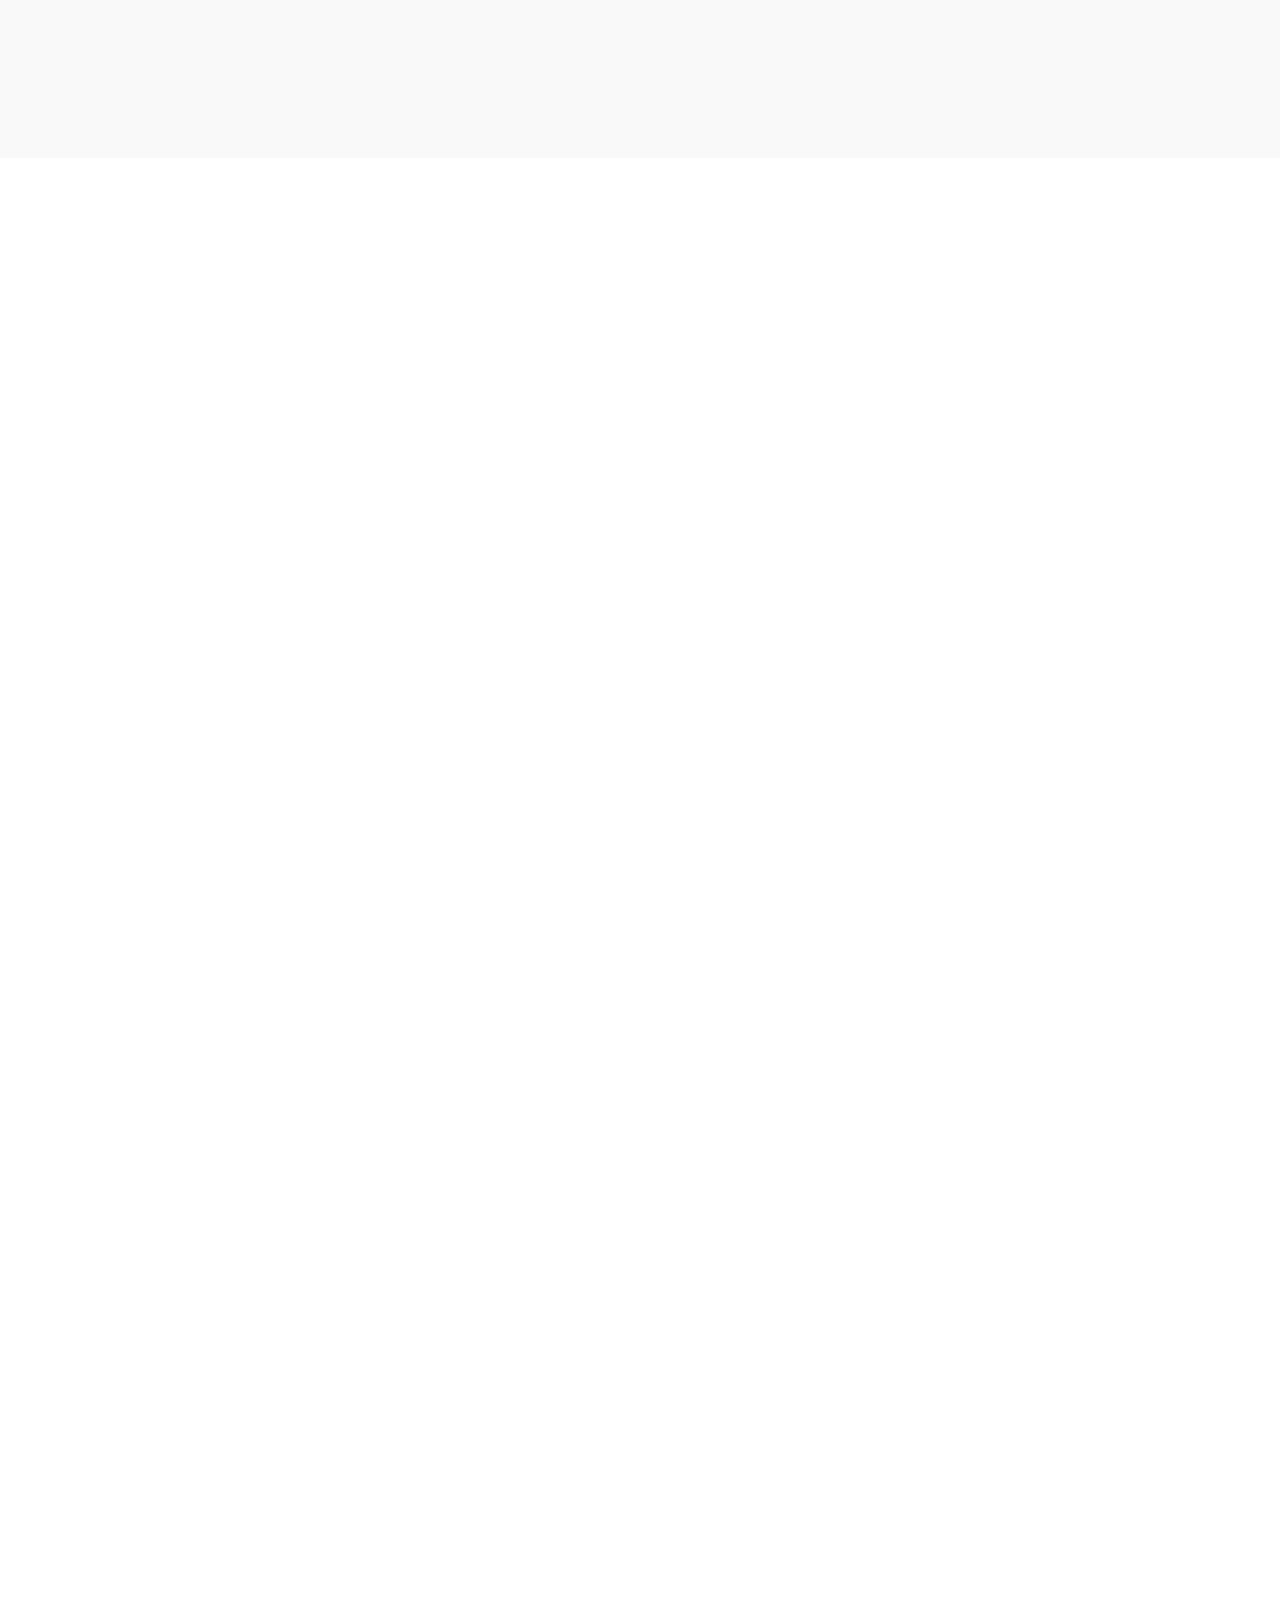
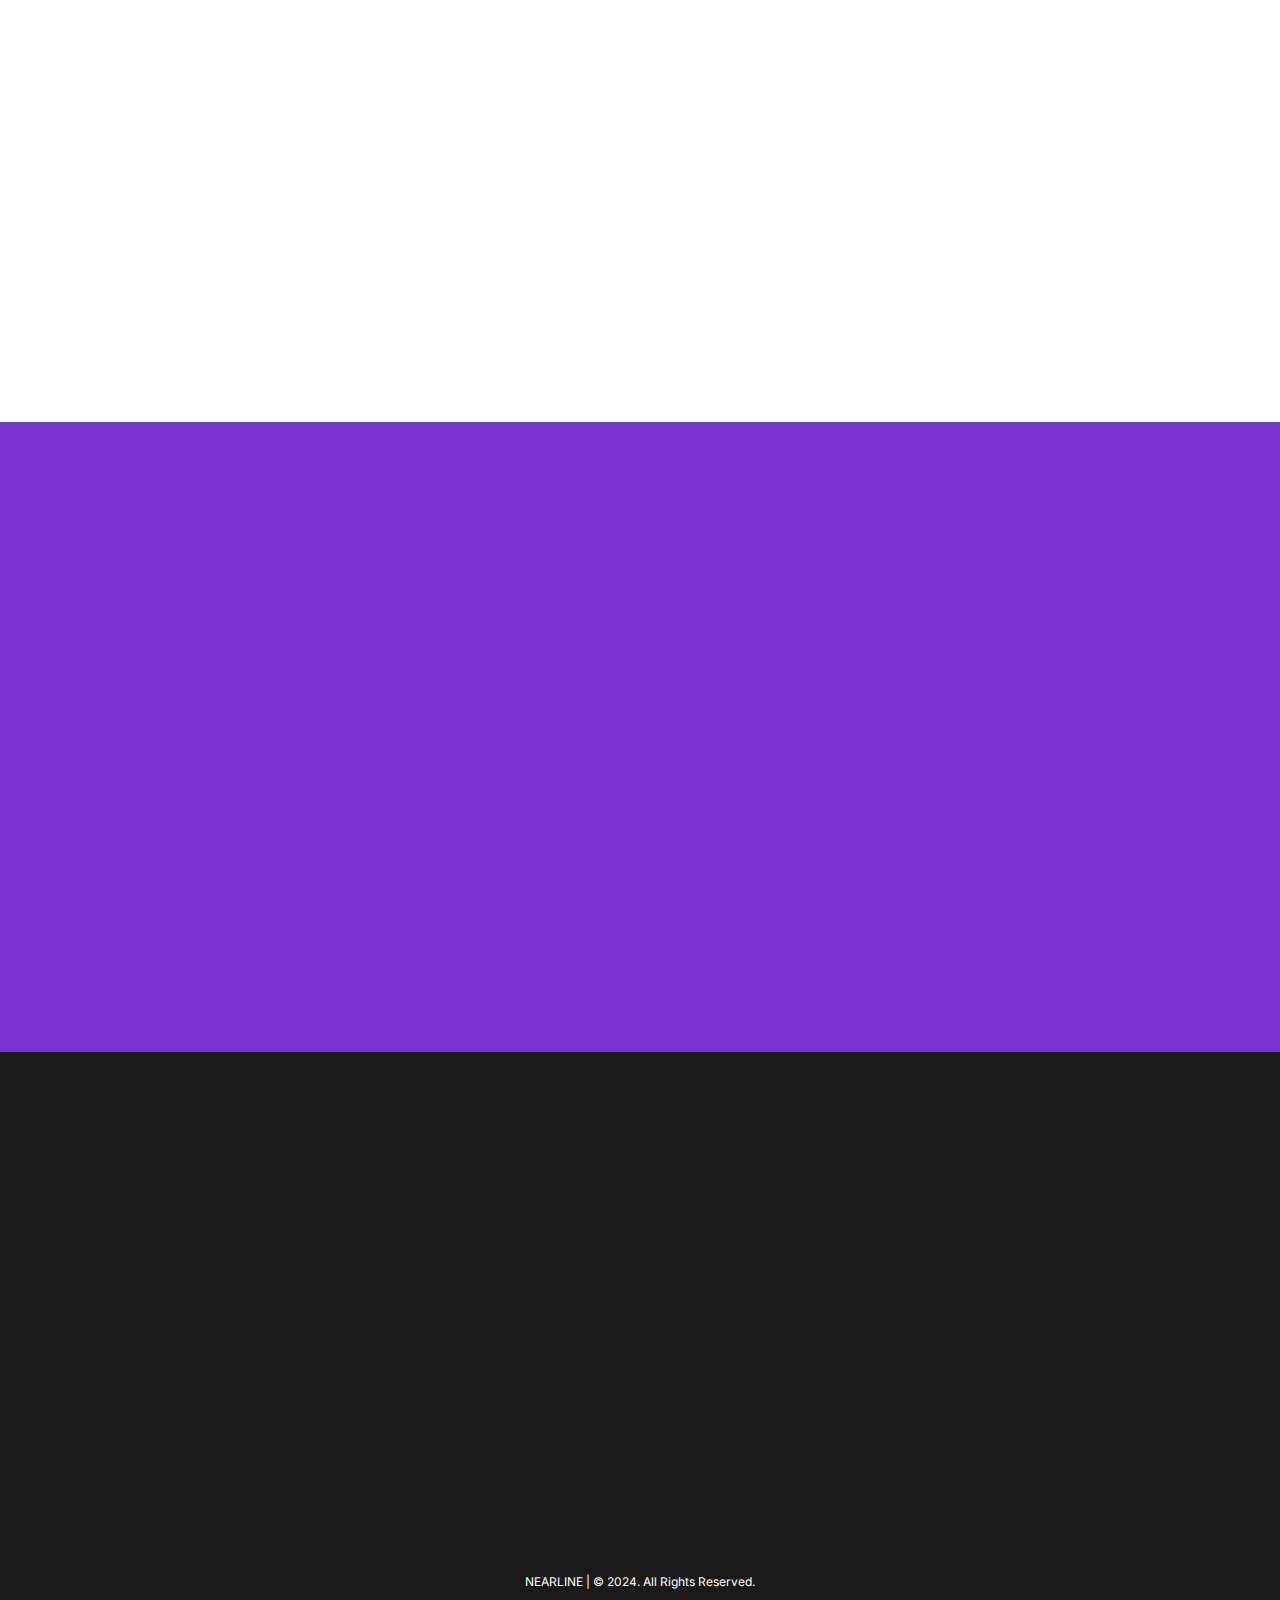
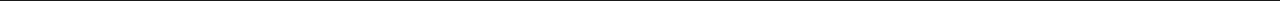
==== commit 5526e311: "Give me my money" ====
--- a/index.html
+++ b/index.html
@@ -161,7 +161,9 @@
     <footer class="footer-section" id="footer-section">
         <div class="footer-content appear">
             <div class="footer-column-one">
-                <img src="Assets/ttlogo.png" alt="Logo">
+                <a href="#">
+                    <img src="Assets/ttlogo.png" alt="Logo">
+                </a>
                 <div class="contact-details">
                     <p><i class="bi-telephone"></i> : +91 9740034314</p>
                     <p><a href="mailto:contact@nearline.in" target="_blank"><i class="bi-envelope"></i> : contact@nearline.in</a></p>
@@ -221,17 +223,17 @@
             <div class="footer-column">
                 <h3>GENERAL</h3>
                 <ul>
-                    <li><a href="wip.html" target="_blank">Customers</a></li>
-                    <li><a href="wip.html" target="_blank">Reviews</a></li>
-                    <li><a href="#download-section">Where To Download</a></li>
+                    <!-- <li><a href="wip.html" target="_blank">Customers</a></li>
+                    <li><a href="wip.html" target="_blank">Reviews</a></li> -->
                     <li><a href="#about-section">About</a></li>
                     <li><a href="wip.html" target="_blank">Careers</a></li>
                     <li><a href="#footer-section">Contact</a></li>
+                    <li><a href="#download-section">Where To Download</a></li>
                 </ul>
             </div>
         </div>
         <div class="bottom-bar">
-            <a href="wip.html" target="_blank">DOCUMENTATION</a> | <a href="wip.html" target="_blank">PRIVACY & COOKIE POLICY</a>
+            <p>NEARLINE | &copy; 2024. All Rights Reserved.</p>
         </div>
     </footer>
     <script src="app.js"></script>
--- a/CSS/style.css
+++ b/CSS/style.css
@@ -40,7 +40,7 @@
 /* ---------------- ScrollBar ---------------- */
 
 ::-webkit-scrollbar {
-    width: 2px;
+    width: 5px;
     height: 2px;
 }
 
@@ -83,13 +83,17 @@
     width: 45px;
     height: 45px;
     color: var(--white);
-    background: var(--cta);
+    background-color: var(--cta);
     text-decoration: none;
     display: none;
     justify-content: center;
     align-items: center;
     /* border: 1px solid var(--white); */
-    box-shadow: 2px 2px 2px 0 rgba(0, 0, 0, 0.4);
+    /* background-image: var(--light-white);background: linear-gradient(-45deg, #7732cf, #d100bd, #7732cf, #d100bd);
+    -webkit-background-size: 600% 600%;
+    background-size: 600% 600%;
+    animation: gradient-txt 6s ease infinite; */
+    /* box-shadow: 2px 2px 2px 0 rgba(0, 0, 0, 0.4); */
     -webkit-border-radius: 0.3rem;
     -moz-border-radius: 0.3rem;
     -ms-border-radius: 0.3rem;
@@ -902,6 +906,7 @@
 }
 
 .social-txt h3{
+    border: 0px;
     text-decoration: none;
     line-height: 0;
     /* font-size: 0.8rem; */
@@ -922,13 +927,8 @@
     background-color: #1a1a1a;
 }
 
-.bottom-bar a {
-    color: #666666;
-    text-decoration: none;
-}
-
-.bottom-bar a:hover {
-    color: var(--cta);
-}
-
+.bottom-bar p{
+    color: var(--white);
+    text-align: center;
+}
 /* ---------------- ---------- ---------------- */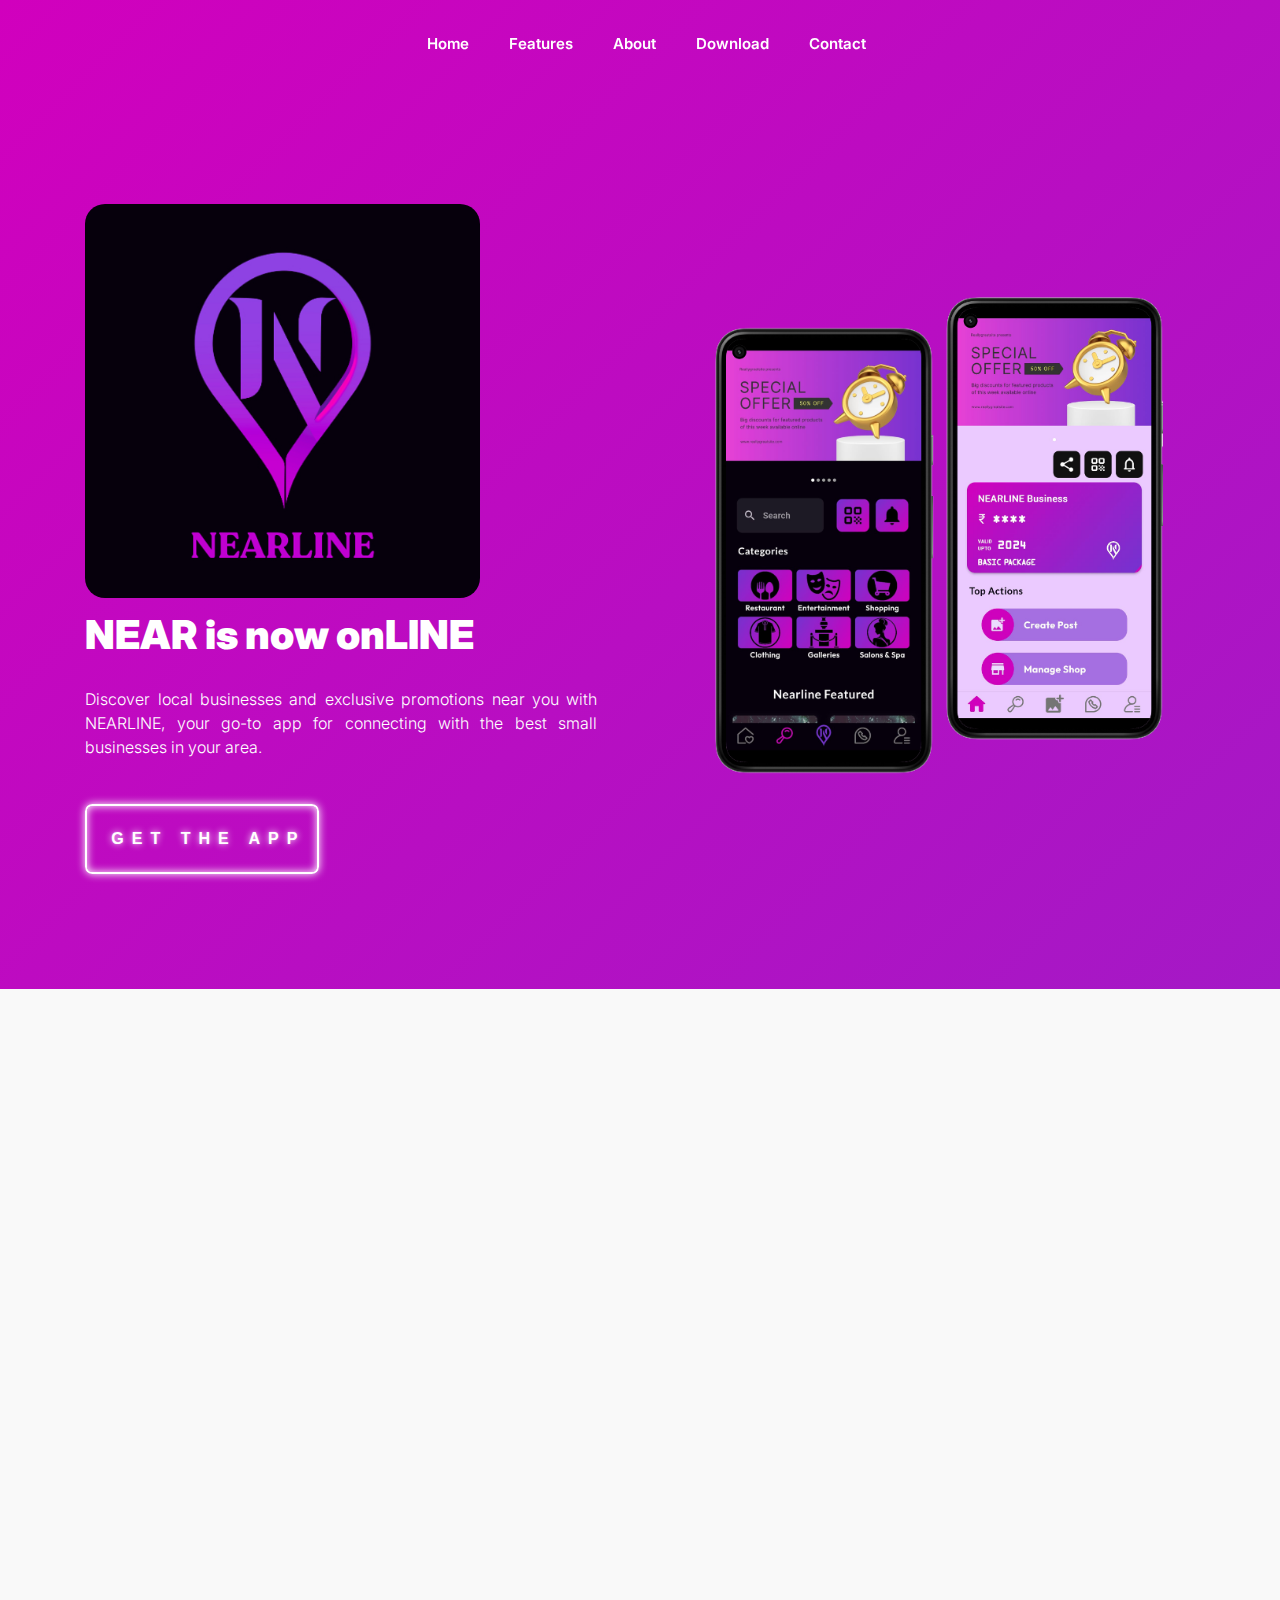
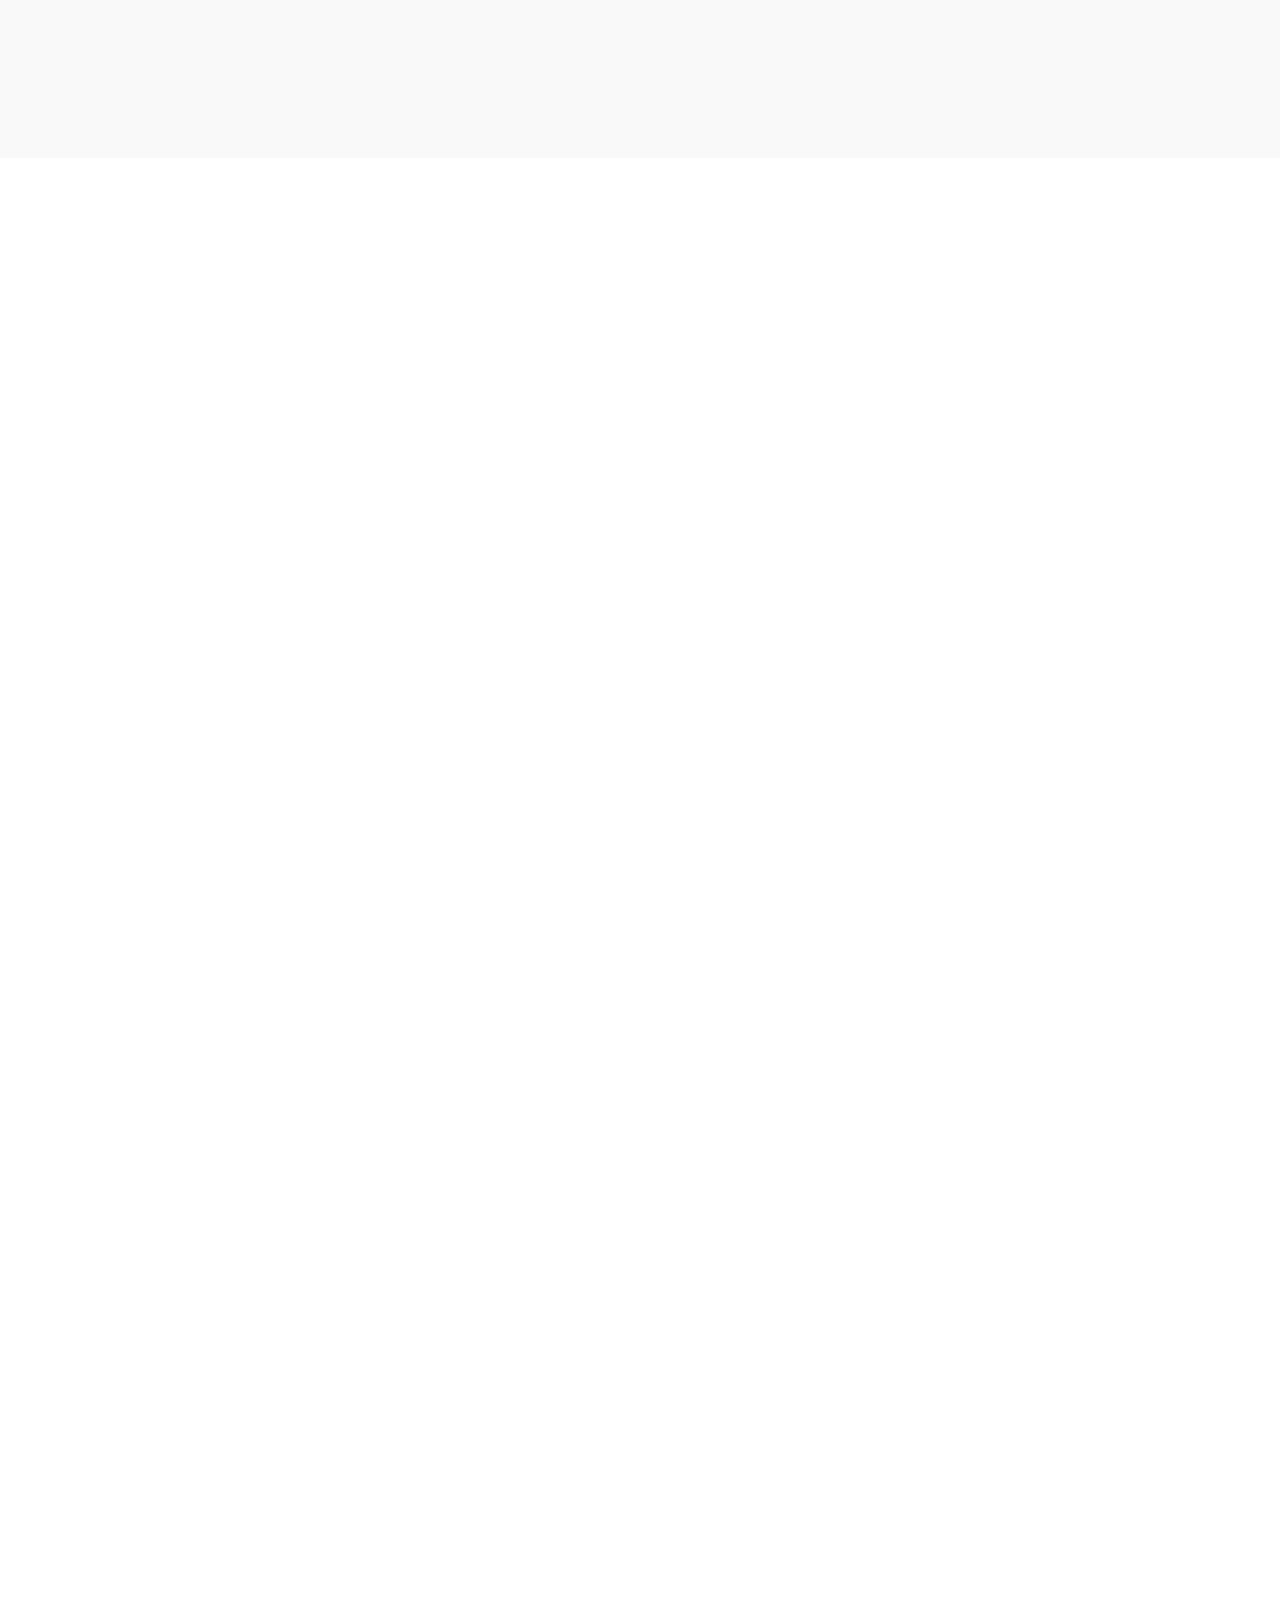
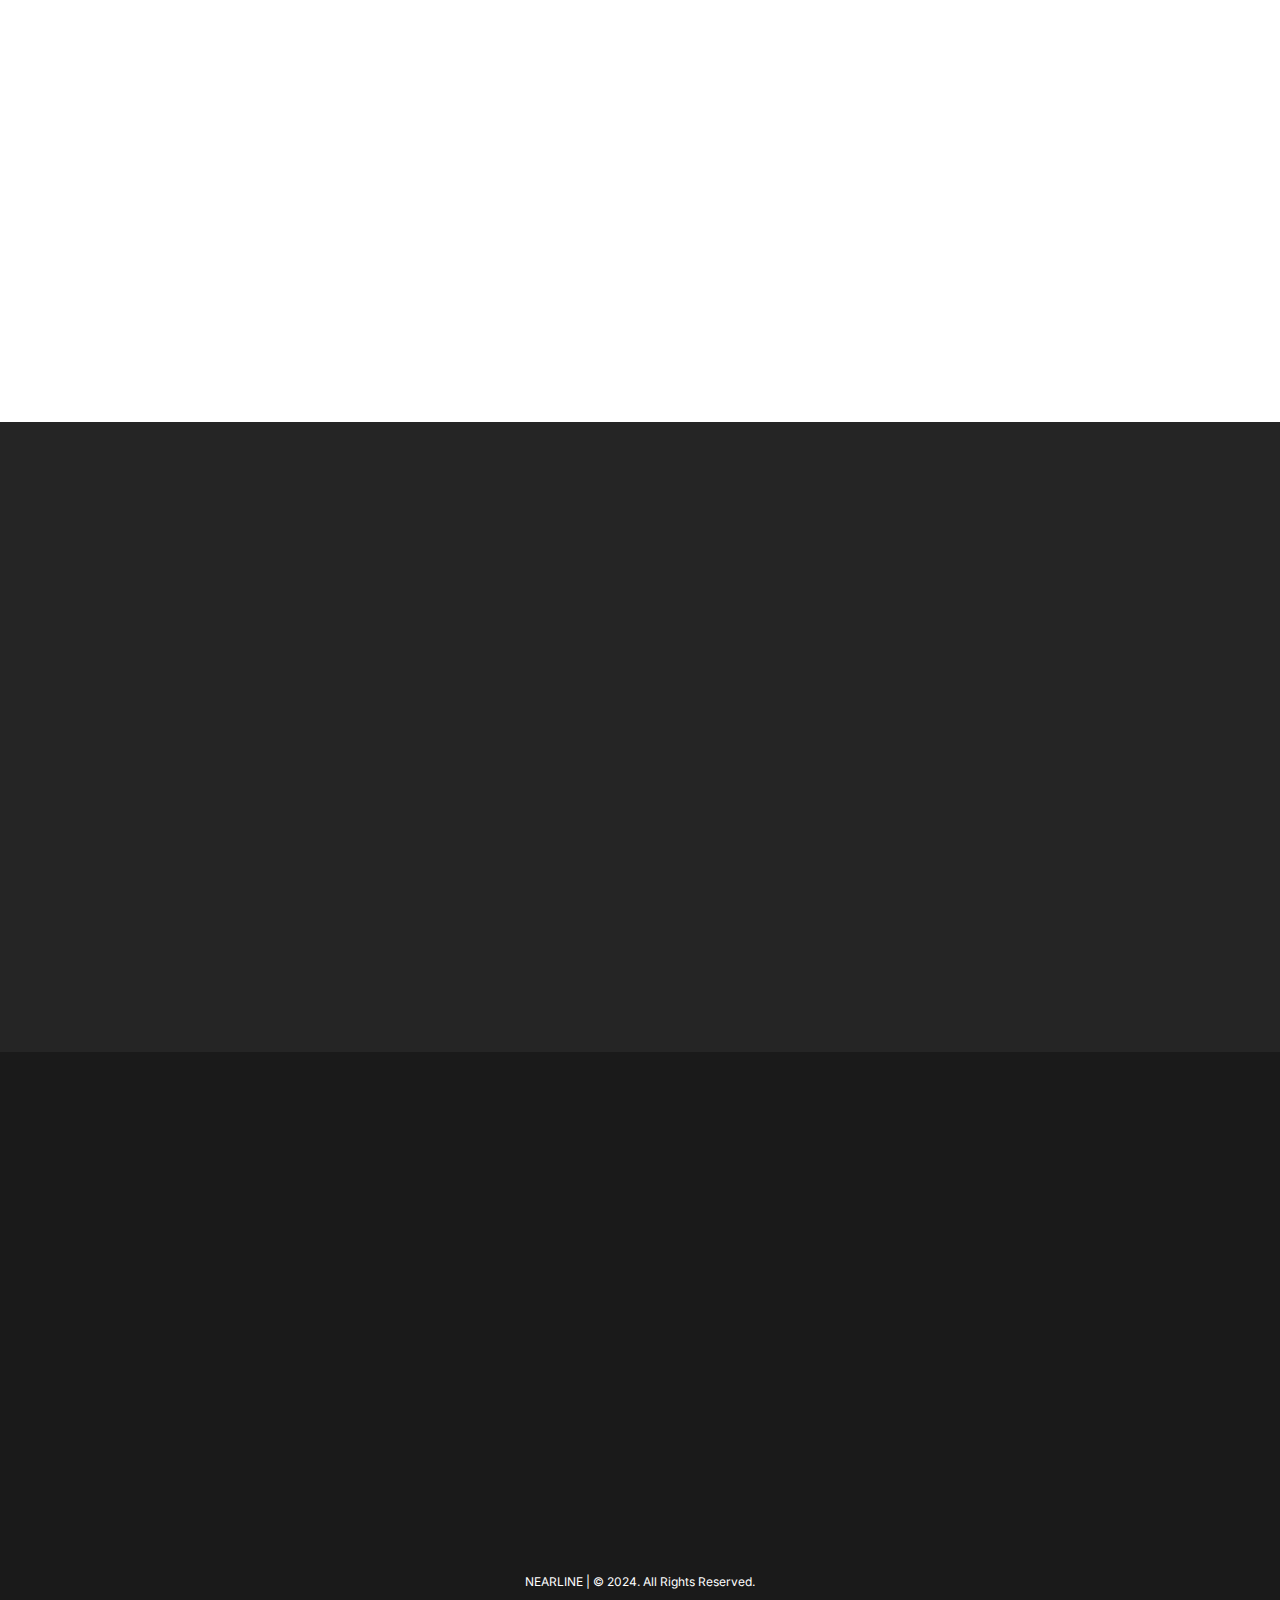
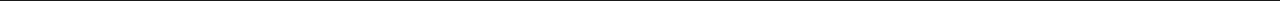
==== commit 45ae96e5: "Download Section Changed" ====
--- a/index.html
+++ b/index.html
@@ -135,11 +135,11 @@
     </section>
     <section class="download-section" id="download-section">
         <div class="section-headers appear">
-            <h1>Install NEARLINE and get started</h1>
+            <h1>Install <span class="nearline">NEARLINE</span> and get started</h1>
         </div>
         <div class="download-wrapper appear">
             <!-- Consumer Downloads -->
-            <div class="left-column">
+            <div class="left-column get-app">
                 <h2>FOR CONSUMERS</h2>
                 <div class="download-btn">
                     <a href="https://play.google.com/store/apps/details?id=com.nearline.app" target="_blank" class="download-btn-android"><i class="fa-brands fa-google-play" id="playstore-icon"></i>Download for Android</a>
@@ -148,7 +148,7 @@
             </div>
             <div class="vertical-line"></div>
             <!-- Business App Downloads -->
-            <div class="right-column">
+            <div class="right-column get-app">
                 <h2>FOR BUSINESSES</h2>
                 <div class="download-btn">
                     <a href="https://play.google.com/store/apps/details?id=com.nearline.business" target="_blank" class="download-btn-android"><i class="fa-brands fa-google-play" id="playstore-icon"></i>Download for Android</a>
--- a/CSS/style.css
+++ b/CSS/style.css
@@ -655,7 +655,7 @@
     text-align: center;
     width: 100%;
     height: 70vh;
-    background-color: var(--cta);
+    background-color: var(--dark-black);
     /* background-color: transparent; */
 }
 
@@ -749,7 +749,7 @@
     text-decoration: none;
     color: var(--white);
     border: 1px solid var(--dark-black);
-    background-color: var(--dark-black);
+    background-color: var(--cta);
   }
 
 /* ---------------- ---------- ---------------- */
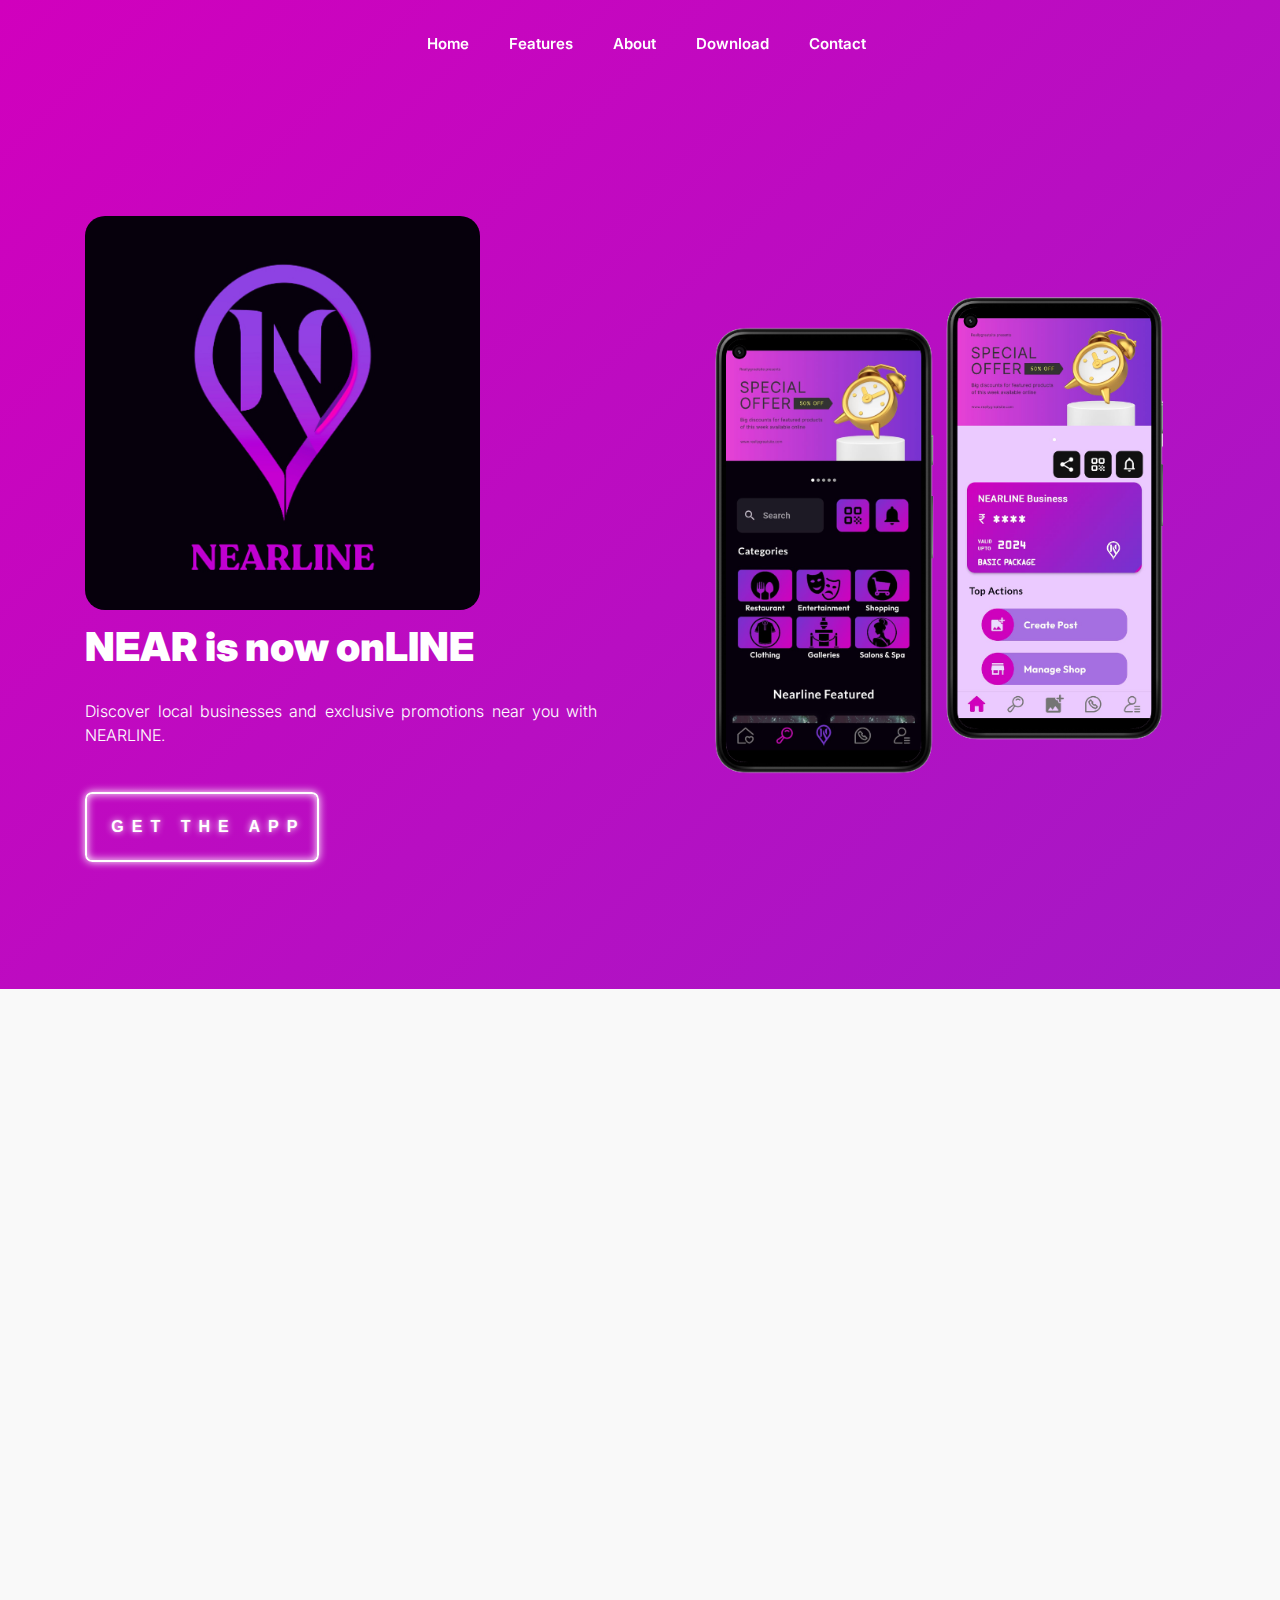
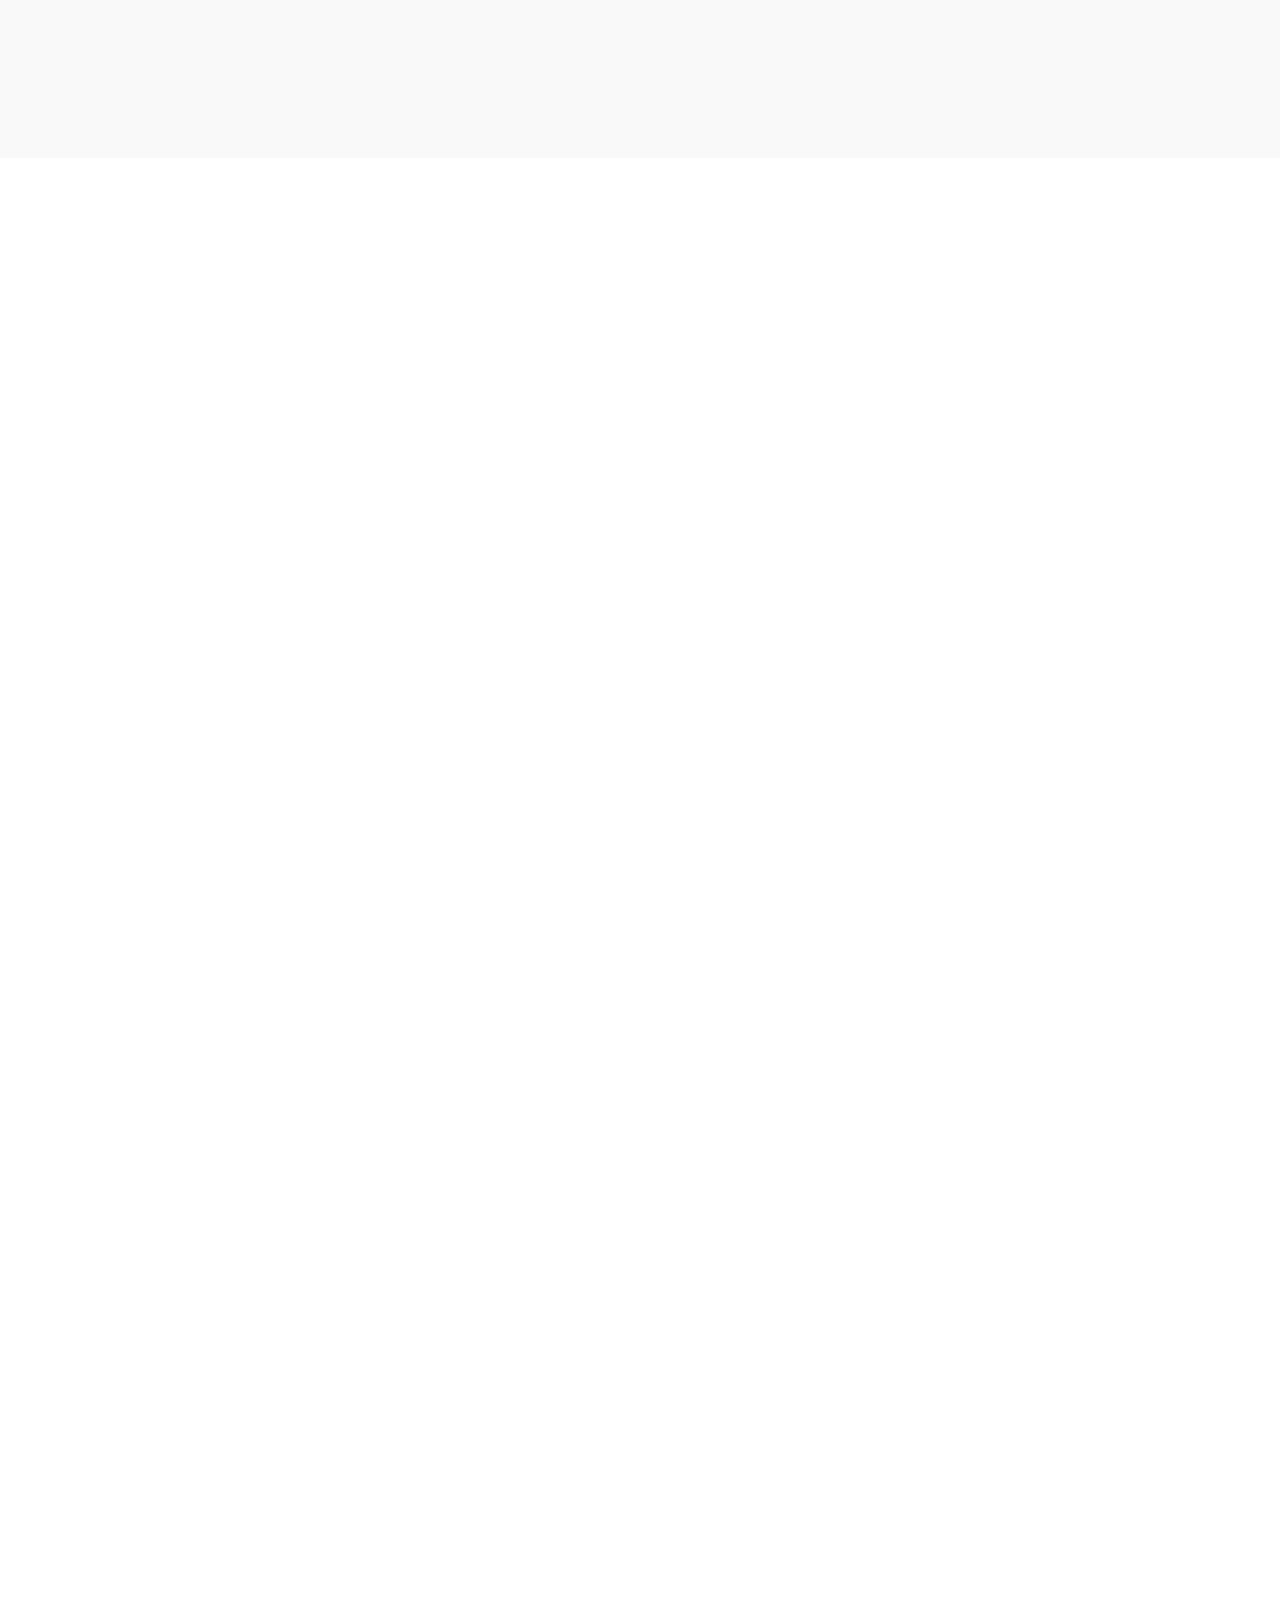
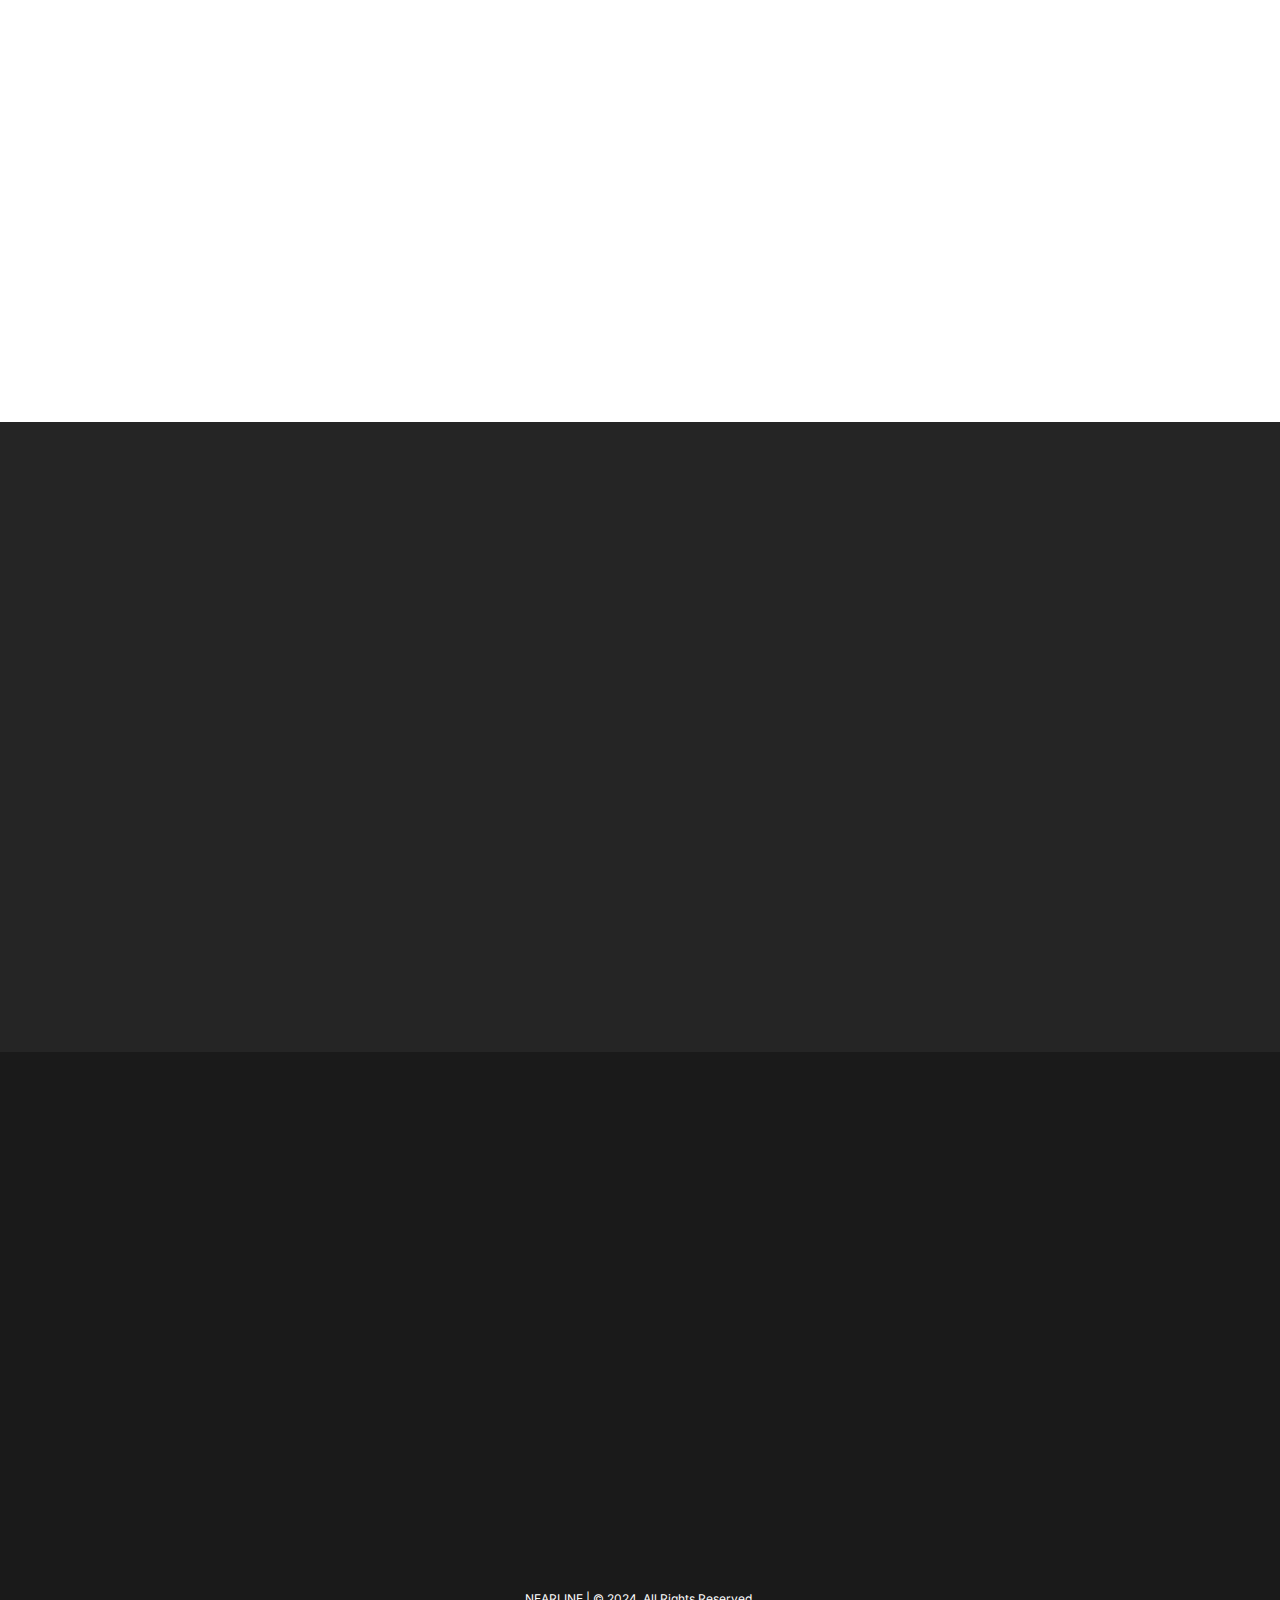
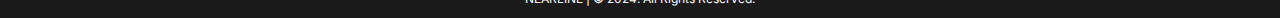
==== commit c72befcc: "Contact Template Used" ====
--- a/index.html
+++ b/index.html
@@ -7,6 +7,7 @@
     <link rel="stylesheet" href="CSS/animation.css">
     <link rel="stylesheet" href="CSS/mediaquery.css">
     <link rel="stylesheet" href="https://cdn.jsdelivr.net/npm/bootstrap-icons@1.11.3/font/bootstrap-icons.min.css">
+    <link rel="stylesheet" href="https://cdnjs.cloudflare.com/ajax/libs/font-awesome/5.15.3/css/all.min.css"/>
     <link rel="stylesheet" href="https://cdnjs.cloudflare.com/ajax/libs/font-awesome/6.2.0/css/all.min.css">
     <link rel="stylesheet" href="https://cdn.jsdelivr.net/npm/swiper@8/swiper-bundle.min.css"/>
     <title>NEARLINE</title>
@@ -49,7 +50,7 @@
                 <h2>NEAR is now onLINE</h2>
                 <br>
                 <p>
-                    Discover local businesses and exclusive promotions near you with NEARLINE, your go-to app for connecting with the best small businesses in your area.
+                    Discover local businesses and exclusive promotions near you with NEARLINE.
                 </p>
                 <br>
                 <br>
@@ -107,11 +108,11 @@
             <div class="left-column">
                 <h2>What is <span class="nearline">NEARLINE?</span></h2>
                 <p>
-                    <span class="nearline">NEARLINE</span> is a dynamic marketing-based company dedicated to propelling small businesses to the forefront of their industries. Through our innovative mobile application, we empower entrepreneurs to connect with their target audience like never before. By seamlessly blending promotional tools with robust customer engagement features, Nearline is revolutionizing the way small businesses thrive in today's competitive landscape.
+                    <span class="nearline">NEARLINE</span> is a dynamic marketing-based company dedicated to propelling small businesses to the forefront of their industries. Through our innovative mobile application, we empower entrepreneurs to connect with their target audience like never before. By seamlessly blending promotional tools with robust customer engagement features, <span class="nearline">NEARLINE</span> is revolutionizing the way small businesses thrive in today's competitive landscape.
 
                     At <span class="nearline">NEARLINE</span>, we understand the challenges that small businesses face in gaining visibility and building lasting relationships with their customers. That's why our platform offers a comprehensive suite of marketing solutions tailored to meet the unique needs of each business. From digital advertising campaigns to personalized promotions, we provide the tools necessary to attract and retain loyal clientele.
                     
-                    But our commitment to small businesses doesn't stop there. With our integrated social page feature, businesses can interact directly with customers, fostering genuine connections and fostering a sense of community around their brand. Whether it's responding to inquiries, sharing updates, or showcasing new products, Nearline empowers businesses to cultivate meaningful relationships that drive growth and success.</p>
+                    But our commitment to small businesses doesn't stop there. With our integrated social page feature, businesses can interact directly with customers, fostering genuine connections and fostering a sense of community around their brand. Whether it's responding to inquiries, sharing updates, or showcasing new products, <span class="nearline">NEARLINE</span> empowers businesses to cultivate meaningful relationships that drive growth and success.</p>
             </div>
             <div class="right-column">
                 <div class="image-content">
@@ -176,7 +177,7 @@
                 <br>
                 <div class="social">
                     <div>
-                        <a href="wip.html" target="_blank">
+                        <a href="Pages/wip.html" target="_blank">
                             <span class="bi bi-facebook"></span> 
                             <div class="social-txt">
                                 <h3>Facebook</h3>
@@ -189,7 +190,7 @@
                             <span class="bi bi-instagram"></span> 
                             <div class="social-txt">
                                 <h3>Instagram</h3>
-                                <p>NEARLINE</p>
+                                <p>nearlineindia</p>
                             </div>
                         </a>  
                     </div>
@@ -198,7 +199,7 @@
                             <span class="bi bi-twitter-x"></span> 
                             <div class="social-txt">
                                 <h3>Twitter</h3>
-                                <p>NEARLINE</p>
+                                <p>NearlineIndia</p>
                             </div>
                         </a>  
                     </div> 
@@ -207,7 +208,7 @@
                             <span class="bi bi-linkedin"></span> 
                             <div class="social-txt">
                                 <h3>LinkedIn</h3>
-                                <p>NEARLINE</p>
+                                <p>nearline-india</p>
                             </div>
                         </a>  
                     </div> 
@@ -223,11 +224,11 @@
             <div class="footer-column">
                 <h3>GENERAL</h3>
                 <ul>
-                    <!-- <li><a href="wip.html" target="_blank">Customers</a></li>
-                    <li><a href="wip.html" target="_blank">Reviews</a></li> -->
+                    <!-- <li><a href="Pages/wip.html" target="_blank">Customers</a></li>
+                    <li><a href="Pages/wip.html" target="_blank">Reviews</a></li> -->
                     <li><a href="#about-section">About</a></li>
-                    <li><a href="wip.html" target="_blank">Careers</a></li>
-                    <li><a href="#footer-section">Contact</a></li>
+                    <li><a href="Pages/wip.html" target="_blank">Careers</a></li>
+                    <li><a href="Pages/contact.html" target="_blank">Contact Us</a></li>
                     <li><a href="#download-section">Where To Download</a></li>
                 </ul>
             </div>
@@ -236,6 +237,6 @@
             <p>NEARLINE | &copy; 2024. All Rights Reserved.</p>
         </div>
     </footer>
-    <script src="app.js"></script>
+    <script src="JS/index.js"></script>
 </body>
 </html>--- a/CSS/style.css
+++ b/CSS/style.css
@@ -749,7 +749,7 @@
     text-decoration: none;
     color: var(--white);
     border: 1px solid var(--dark-black);
-    background-color: var(--cta);
+    background-color: #8F42E4;
   }
 
 /* ---------------- ---------- ---------------- */
@@ -804,11 +804,13 @@
 .footer-column-one a{
     text-decoration: none;
     color: var(--white);
+    transition: all 0.3s ease-in-out;   
 }
 
 .footer-column-one a:hover{
     text-decoration: none;
-    color: var(--cta);
+    color: #C600D0;
+    font-weight: 500;
 }
 
 .footer-column-one p{
@@ -858,10 +860,13 @@
     color: var(--white);
     font-size: 14px;
     text-decoration: none;
+    transition: all 0.3s ease-in-out;
 }
 
 .footer-column ul li a:hover {
-    color: var(--cta);
+    color: #C600D0;
+    font-weight: 800;
+
 } 
 
 /* ---------------- ---------- ---------------- */
@@ -888,7 +893,7 @@
 
 .social a:hover{
     text-decoration: none;
-    color: var(--cta);
+    color: #C600D0;
 }   
 
 .bi{
